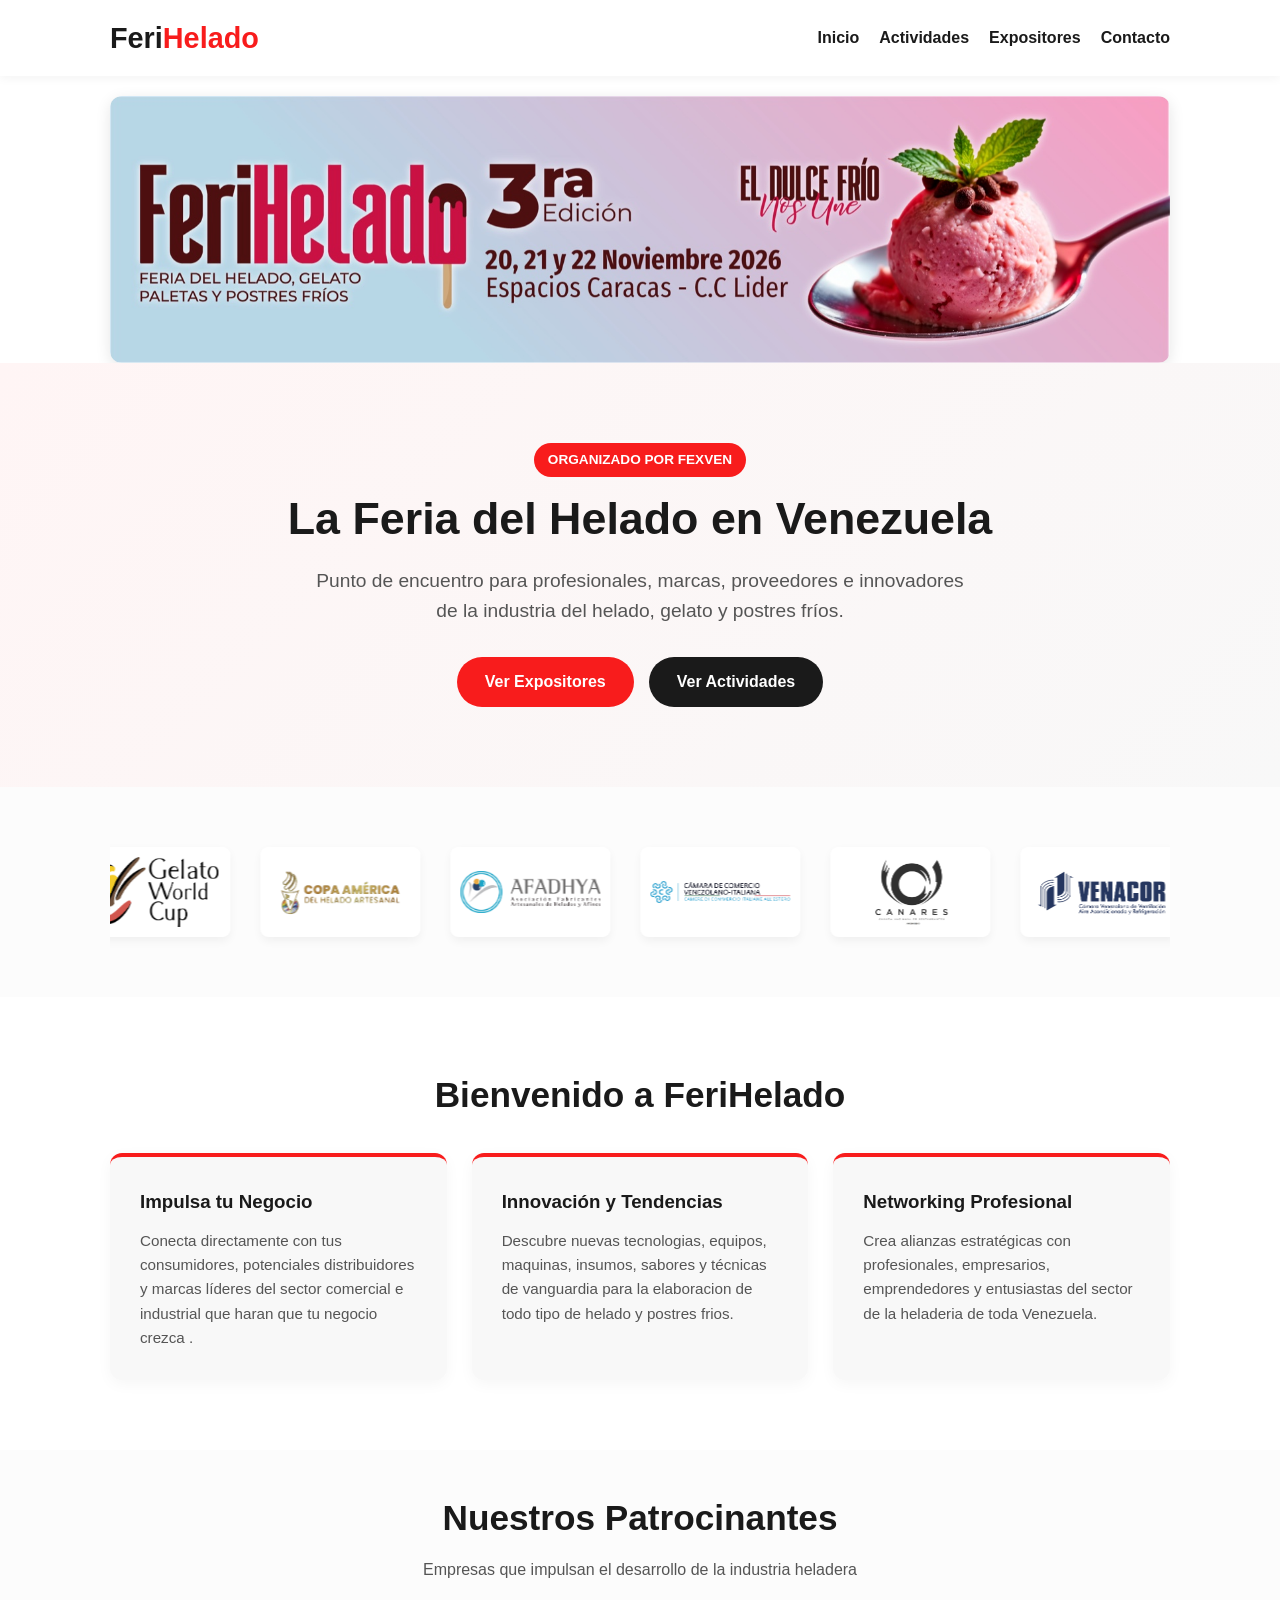
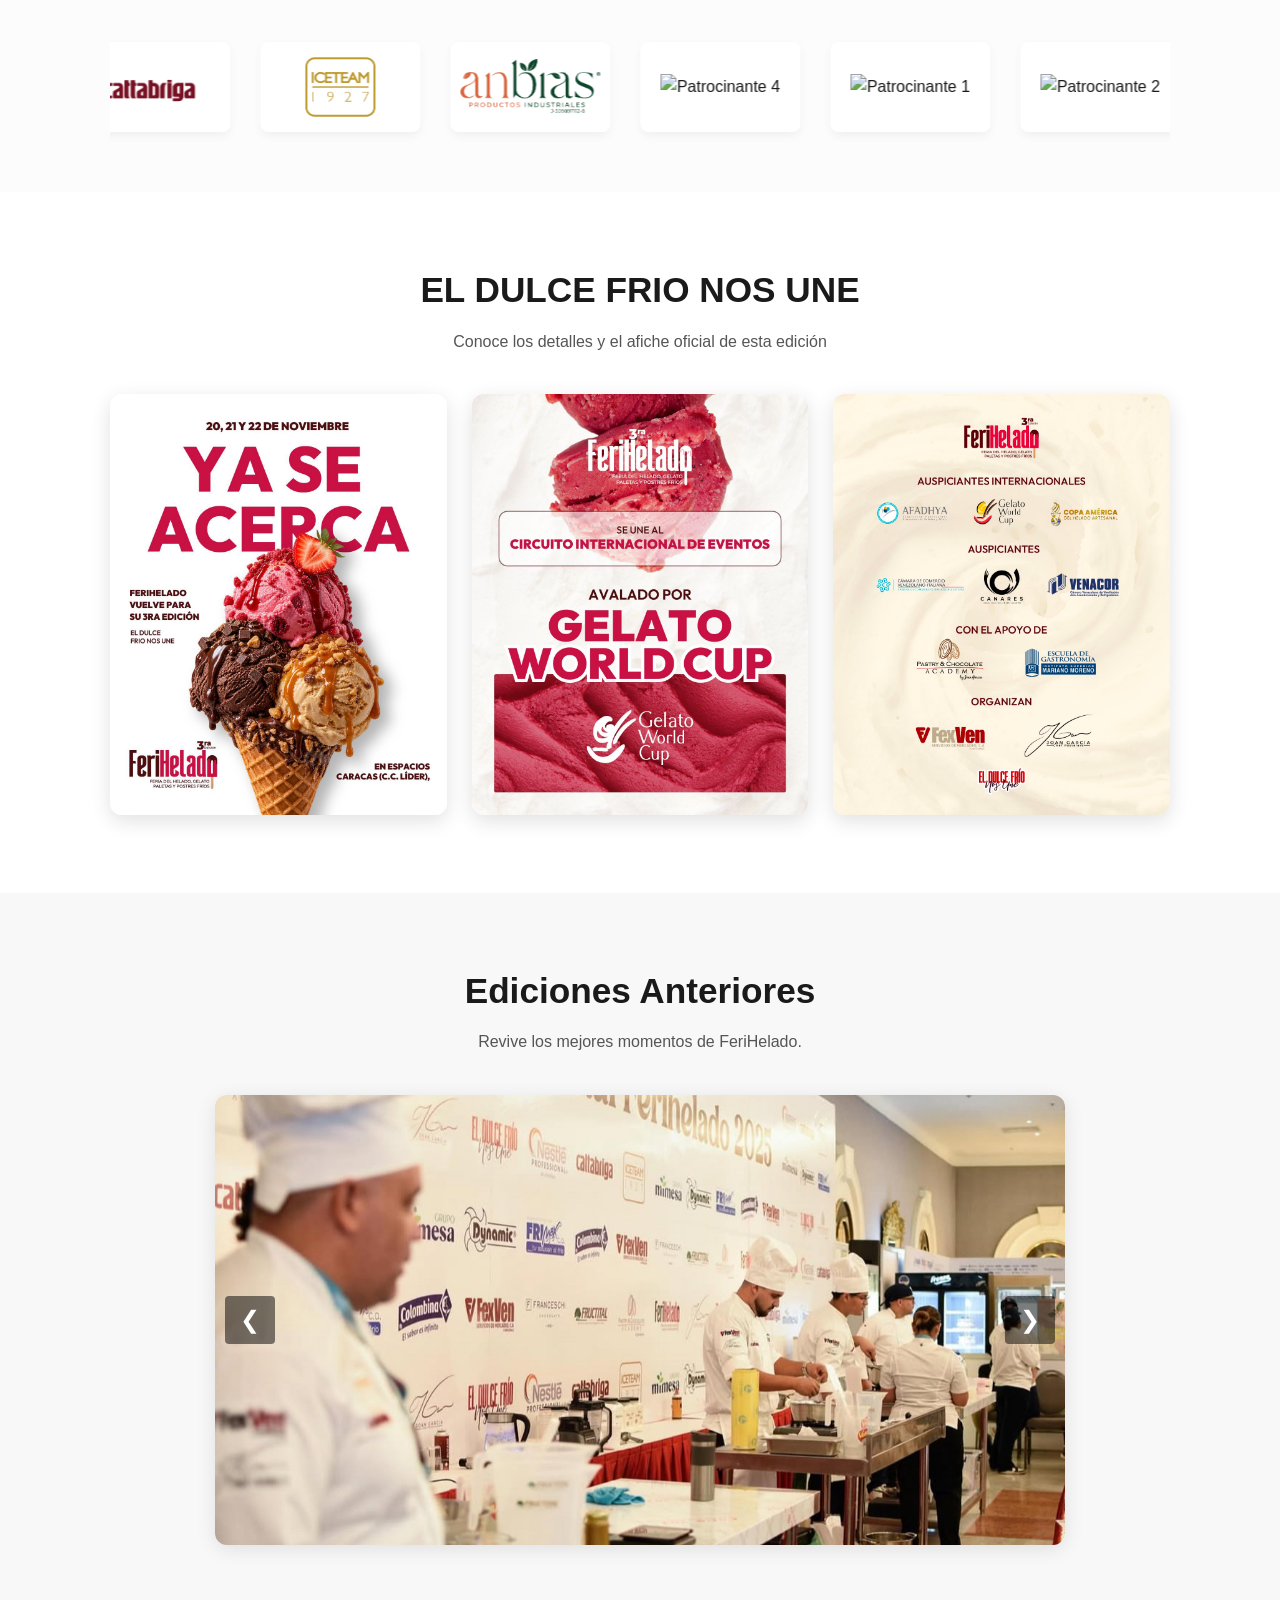
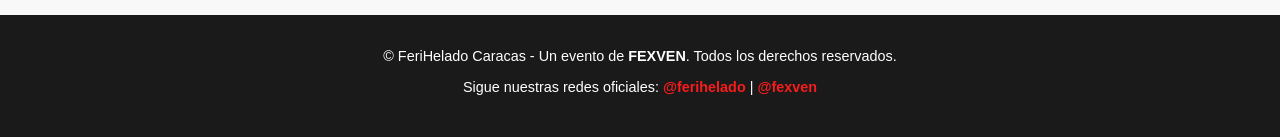
==== index.html @ 6536dd11 "infinito el carrusel" ====
<!DOCTYPE html>
<html lang="es">
<head>
  <meta charset="UTF-8">
  <meta name="viewport" content="width=device-width, initial-scale=1.0">
  <title>FeriHelado | La Feria de la Industria Heladera en Venezuela</title>
  <meta name="description" content="FeriHelado por FEXVEN: El evento especializado en helado, gelato, paletas y postres fríos en Caracas.">
  <link rel="stylesheet" href="styles.css?v=3">
</head>
<body>


  <!-- Encabezado y Navegación -->
  <header class="header">
    <div class="container nav-container">
      <a href="index.html" class="logo">Feri<span>Helado</span></a>
      <nav class="navbar">
        <ul>
          <li><a href="index.html">Inicio</a></li>
          <li><a href="actividades.html">Actividades</a></li>
          <li><a href="expositores.html">Expositores</a></li>
          <li><a href="contacto.html">Contacto</a></li>
        </ul>
      </nav>
    </div>
  </header>


    <section class="top-banner-container">
    <div class="container">
      <img src="img/banner.jpeg" alt="Banner Oficial FeriHelado 2026" class="top-banner-img">
    </div>
  </section>




  <!-- Sección Principal / Hero -->
  <section id="inicio" class="hero">
    <div class="container hero-content">
      <span class="badge">Organizado por FEXVEN</span>
      <h1>La Feria del Helado en Venezuela</h1>
      <p>Punto de encuentro para profesionales, marcas, proveedores e innovadores de la industria del helado, gelato y postres fríos.</p>
      <div class="hero-buttons">
        <a href="expositores.html" class="btn btn-primary">Ver Expositores</a>
        <a href="actividades.html" class="btn btn-secondary">Ver Actividades</a>
      </div>
    </div>
  </section>


 <section class="section sponsors-section">
    <div class="container">

      <div class="sponsors-container">
        <div class="sponsors-track">
          <!-- Logo 1 (Corregido) -->
          <div class="sponsor-logo">
            <img src="img/ausp1 (2).png" alt="Patrocinante 1">
          </div>
          <!-- Logo 2 -->
          <div class="sponsor-logo">
            <img src="img/ausp2 (2).png" alt="Patrocinante 2">
          </div>
          <!-- Logo 3 -->
          <div class="sponsor-logo">
            <img src="img/ausp3 (2).png" alt="Patrocinante 3">
          </div>
          <!-- Logo 4 -->
          <div class="sponsor-logo">
            <img src="img/ausp4.png" alt="Patrocinante 4">
          </div>
          <div class="sponsor-logo">
            <img src="img/ausp5 (2).png" alt="Patrocinante 5">
          </div>
          <div class="sponsor-logo">
            <img src="img/ausp6.png" alt="Patrocinante 6">
          </div>
          <div class="sponsor-logo">
            <img src="img/ausp7.png" alt="Patrocinante 7">
          </div>
          <div class="sponsor-logo">
            <img src="img/ausp8.png" alt="Patrocinante 8">
          </div>
        </div>
      </div>
    </div>
  </section>

  

  <!-- Resumen de Bienvenida -->
  <section class="section">
    <div class="container">
      <h2 class="section-title">Bienvenido a FeriHelado</h2>
      
      <div class="grid-cards">
        <div class="card">
          <h3>Impulsa tu Negocio</h3>
          <p>Conecta directamente con tus consumidores, potenciales distribuidores y marcas líderes del sector comercial e industrial que haran que tu negocio crezca .</p>
        </div>
        <div class="card">
          <h3>Innovación y Tendencias</h3>
          <p>Descubre nuevas tecnologias, equipos, maquinas, insumos, sabores y técnicas de vanguardia para la elaboracion de todo tipo de helado y postres frios.</p>
        </div>
        <div class="card">
          <h3>Networking Profesional</h3>
          <p>Crea alianzas estratégicas con profesionales, empresarios, emprendedores y entusiastas del sector de la heladeria de toda Venezuela.</p>
        </div>
      </div>
    </div>
  </section>




  <!-- Sección de Patrocinantes / Sponsors -->
  <section class="section sponsors-section">
    <div class="container">
      <h2 class="section-title">Nuestros Patrocinantes</h2>
      <p class="section-subtitle">Empresas que impulsan el desarrollo de la industria heladera</p>
      
      <div class="sponsors-container">
        <div class="sponsors-track">
          <!-- Logo 1 -->
          <div class="sponsor-logo">
            <img src="img/patro1.png" alt="Patrocinante 1">
          </div>
          <!-- Logo 2 -->
          <div class="sponsor-logo">
            <img src="img/patro2 (1).png" alt="Patrocinante 2">
          </div>
          <!-- Logo 3 -->
          <div class="sponsor-logo">
            <img src="img/patro3.png" alt="Patrocinante 3">
          </div>
          <!-- Logo 4 -->
          <div class="sponsor-logo">
            <img src="img/logo-patrocinante4.png" alt="Patrocinante 4">
          </div>
          <!-- Duplicamos los logos para efecto de desplazamiento infinito continuo -->
          <div class="sponsor-logo">
            <img src="img/logo-patrocinante1.png" alt="Patrocinante 1">
          </div>
          <div class="sponsor-logo">
            <img src="img/logo-patrocinante2.png" alt="Patrocinante 2">
          </div>
        </div>
      </div>
    </div>
  </section>



 <!-- Sección de Flyer e Información Oficial -->
<section class="section flyer-section">
  <div class="container">
    <h2 class="section-title">EL DULCE FRIO NOS UNE</h2>
    <p class="section-subtitle">Conoce los detalles y el afiche oficial de esta edición</p>
    
    <div class="flyer-grid">
      <div class="flyer-item">
        <img src="img/foto4.jpeg" alt="Flyer Oficial FeriHelado Caracas 1" class="flyer-img">
      </div>
      <div class="flyer-item">
        <img src="img/foto5.jpeg" alt="Flyer Oficial FeriHelado Caracas 2" class="flyer-img">
      </div>
      <div class="flyer-item">
        <img src="img/foto6.jpeg" alt="Flyer Oficial FeriHelado Caracas 3" class="flyer-img">
      </div>
    </div>
  </div>
</section>


  <!-- Galería Deslizable / Carrusel de Ediciones Anteriores -->
  <section class="section carousel-section">
    <div class="container">
      <h2 class="section-title">Ediciones Anteriores</h2>
      <p class="section-subtitle">Revive los mejores momentos de FeriHelado.</p>

      <div class="carousel-container">
        <div class="carousel-track">
          <!-- Cambia "img/foto1.jpg" por la ruta real de tus imágenes PNG o JPG -->
          <div class="carousel-slide active"><img src="img/foto1.jpeg" alt="FeriHelado Edición Anterior 1"></div>
          <div class="carousel-slide"><img src="img/foto2.jpeg" alt="FeriHelado Edición Anterior 2"></div>
          <div class="carousel-slide"><img src="img/foto3.jpeg" alt="FeriHelado Edición Anterior 3"></div>
          <div class="carousel-slide"><img src="img/foto7.png" alt="FeriHelado Edición Anterior 3"></div>
          <div class="carousel-slide"><img src="img/foto8.png" alt="FeriHelado Edición Anterior 3"></div>
          <div class="carousel-slide"><img src="img/foto9.jpg" alt="FeriHelado Edición Anterior 3"></div>
          <div class="carousel-slide"><img src="img/foto10.jpg" alt="FeriHelado Edición Anterior 3"></div>
          <div class="carousel-slide"><img src="img/foto11.jpg" alt="FeriHelado Edición Anterior 3"></div>
          <div class="carousel-slide"><img src="img/foto12.jpg" alt="FeriHelado Edición Anterior 3"></div>
          <div class="carousel-slide"><img src="img/foto13.jpg" alt="FeriHelado Edición Anterior 3"></div>
          <div class="carousel-slide"><img src="img/foto14.jpg" alt="FeriHelado Edición Anterior 3"></div>
          <div class="carousel-slide"><img src="img/foto15.jpg" alt="FeriHelado Edición Anterior 3"></div>
          <div class="carousel-slide"><img src="img/foto16.jpg" alt="FeriHelado Edición Anterior 3"></div>
          <div class="carousel-slide"><img src="img/foto17.jpg" alt="FeriHelado Edición Anterior 3"></div>
          
          
        </div>

        <button class="carousel-btn prev-btn" aria-label="Anterior">&#10094;</button>
        <button class="carousel-btn next-btn" aria-label="Siguiente">&#10095;</button>
      </div>
    </div>
  </section>

  <!-- Pie de Página (Sección de Contacto) -->
    <footer class="footer">
    <div class="container footer-content">
      <p>&copy; FeriHelado Caracas - Un evento de <strong>FEXVEN</strong>. Todos los derechos reservados.</p>
      <p>Sigue nuestras redes oficiales: <a href="https://instagram.com/ferihelado" target="_blank">@ferihelado</a> | <a href="https://instagram.com/fexven" target="_blank">@fexven</a></p>
    </div>
  </footer>

  <script src="script.js"></script>
</body>
</html>
---- styles.css ----
:root {
  --primary-color: #f81c1c;       /* Rojo principal */
  --secondary-color: #e01919;     /* Rojo secundario para hover */
  --dark-color: #1a1a1a;          /* Texto e iconos oscuros */
  --light-bg: #ffffff;            /* Fondo blanco principal */
  --card-bg: #f8f8f8;             /* Fondo gris claro secundario */
  --accent-color: #f81c1c;
  --text-muted: #555555;
  --font-family: 'Segoe UI', Tahoma, Geneva, Verdana, sans-serif;
  --transition: all 0.3s ease;
}

* {
  margin: 0;
  padding: 0;
  box-sizing: border-box;
}

html {
  scroll-behavior: smooth;
}

body {
  font-family: var(--font-family);
  background-color: var(--light-bg);
  color: var(--dark-color);
  line-height: 1.6;
}

.container {
  max-width: 1100px;
  margin: 0 auto;
  padding: 0 20px;
}

/* ENCABEZADO Y NAVEGACIÓN */
.header {
  background-color: #ffffff;
  box-shadow: 0 2px 10px rgba(0, 0, 0, 0.05);
  position: sticky;
  top: 0;
  z-index: 1000;
}

.nav-container {
  display: flex;
  justify-content: space-between;
  align-items: center;
  padding: 15px 20px;
}

.logo {
  font-size: 1.8rem;
  font-weight: 800;
  color: var(--dark-color);
  text-decoration: none;
}

.logo span {
  color: var(--primary-color);
}

.navbar ul {
  display: flex;
  list-style: none;
  gap: 20px;
}

.navbar a {
  text-decoration: none;
  color: var(--dark-color);
  font-weight: 600;
  transition: var(--transition);
}

.navbar a:hover {
  color: var(--primary-color);
}

/* SECCIÓN HERO */
.hero {
  background: linear-gradient(135deg, #fff5f5 0%, #f8f8f8 100%);
  padding: 80px 0;
  text-align: center;
}

.badge {
  background-color: var(--primary-color);
  color: #ffffff;
  font-size: 0.85rem;
  font-weight: 700;
  padding: 6px 14px;
  border-radius: 20px;
  text-transform: uppercase;
  display: inline-block;
  margin-bottom: 15px;
}

.hero h1 {
  font-size: 2.8rem;
  margin-bottom: 20px;
  color: var(--dark-color);
  line-height: 1.2;
}

.hero p {
  font-size: 1.2rem;
  color: var(--text-muted);
  max-width: 650px;
  margin: 0 auto 30px auto;
}

.hero-buttons {
  display: flex;
  gap: 15px;
  justify-content: center;
}

/* BOTONES */
.btn {
  display: inline-block;
  padding: 12px 28px;
  border-radius: 30px;
  text-decoration: none;
  font-weight: 700;
  transition: var(--transition);
  border: none;
  cursor: pointer;
}

.btn-primary {
  background-color: var(--primary-color);
  color: #ffffff;
}

.btn-primary:hover {
  background-color: var(--secondary-color);
  transform: translateY(-2px);
}

.btn-secondary {
  background-color: var(--dark-color);
  color: #ffffff;
}

.btn-secondary:hover {
  background-color: #333333;
  transform: translateY(-2px);
}

.btn-block {
  width: 100%;
}

/* SECCIONES Y TARJETAS */
.section {
  padding: 70px 0;
}

.section-title {
  text-align: center;
  font-size: 2.2rem;
  margin-bottom: 10px;
}

.section-subtitle {
  text-align: center;
  color: var(--text-muted);
  margin-bottom: 40px;
}

.grid-cards {
  display: grid;
  grid-template-columns: repeat(auto-fit, minmax(280px, 1fr));
  gap: 25px;
  margin-top: 30px;
}

.card {
  background: var(--card-bg);
  padding: 30px;
  border-radius: 12px;
  box-shadow: 0 4px 15px rgba(0, 0, 0, 0.04);
  border-top: 4px solid var(--primary-color);
  transition: var(--transition);
}

.card:hover {
  transform: translateY(-5px);
  box-shadow: 0 8px 25px rgba(0, 0, 0, 0.08);
}

.card h3 {
  margin-bottom: 12px;
  color: var(--dark-color);
}

.card p {
  color: var(--text-muted);
  font-size: 0.95rem;
}

/* FORMULARIO */
.form-expositor {
  max-width: 600px;
  margin: 0 auto;
  background: var(--card-bg);
  padding: 35px;
  border-radius: 12px;
  box-shadow: 0 4px 20px rgba(0, 0, 0, 0.06);
}

.form-group {
  margin-bottom: 20px;
}

.form-group label {
  display: block;
  font-weight: 600;
  margin-bottom: 8px;
  font-size: 0.9rem;
}

.form-group input,
.form-group textarea {
  width: 100%;
  padding: 12px;
  border: 1px solid #dde1e5;
  border-radius: 6px;
  font-family: inherit;
  font-size: 1rem;
  transition: var(--transition);
}

.form-group input:focus,
.form-group textarea:focus {
  outline: none;
  border-color: var(--primary-color);
  box-shadow: 0 0 0 3px rgba(248, 28, 28, 0.2);
}

/* PIE DE PÁGINA */
.footer {
  background-color: var(--dark-color);
  color: #ffffff;
  padding: 30px 0;
  text-align: center;
  font-size: 0.9rem;
}

.footer a {
  color: var(--primary-color);
  text-decoration: none;
  font-weight: 600;
}

.footer p {
  margin-bottom: 8px;
}

/* RESPONSIVO */
@media (max-width: 768px) {
  .nav-container {
    flex-direction: column;
    gap: 15px;
  }

  .hero h1 {
    font-size: 2.1rem;
  }

  .hero-buttons {
    flex-direction: column;
  }

  .btn {
    width: 100%;
  }
}

/* ESTILOS PARA TARJETAS DE EXPOSITORES */
.badge-categoria {
  background-color: #f8f8f8;
  color: var(--primary-color);
  font-size: 0.75rem;
  font-weight: 700;
  padding: 4px 10px;
  border-radius: 12px;
  text-transform: uppercase;
  border: 1px solid var(--primary-color);
  display: inline-block;
  margin-bottom: 10px;
}

.stand-info {
  margin-top: 15px;
  padding-top: 10px;
  border-top: 1px solid #eee;
  font-size: 0.85rem;
  color: var(--dark-color);
}

/* CARRUSEL DE IMÁGENES */
.carousel-section {
  background-color: var(--card-bg);
}

.carousel-container {
  position: relative;
  max-width: 850px;
  margin: 0 auto;
  overflow: hidden;
  border-radius: 12px;
  box-shadow: 0 4px 20px rgba(0, 0, 0, 0.1);
}

.carousel-track {
  position: relative;
  width: 100%;
  height: 450px;
}

.carousel-slide {
  position: absolute;
  top: 0;
  left: 0;
  width: 100%;
  height: 100%;
  opacity: 0;
  transition: opacity 0.6s ease-in-out;
}

.carousel-slide.active {
  opacity: 1;
}

.carousel-slide img {
  width: 100%;
  height: 100%;
  object-fit: cover;
}

.carousel-btn {
  position: absolute;
  top: 50%;
  transform: translateY(-50%);
  background-color: rgba(0, 0, 0, 0.5);
  color: #ffffff;
  border: none;
  font-size: 1.5rem;
  padding: 10px 15px;
  cursor: pointer;
  border-radius: 4px;
  transition: var(--transition);
}

.carousel-btn:hover {
  background-color: var(--primary-color);
}

.prev-btn { left: 10px; }
.next-btn { right: 10px; }

@media (max-width: 768px) {
  .carousel-track {
    height: 280px;
  }
}

/* GRILLA DE FLYERS / INFORMACIÓN (MÁS GRANDES) */
.flyer-grid {
  display: grid;
  grid-template-columns: repeat(3, 1fr);
  gap: 25px;
  align-items: center;
  max-width: 1200px; /* Amplía el contenedor general para dar más espacio a las imágenes */
  margin: 30px auto 0 auto;
}

.flyer-item {
  width: 100%;
}

.flyer-img {
  width: 100%;
  height: auto;
  border-radius: 12px;
  box-shadow: 0 6px 20px rgba(0, 0, 0, 0.12);
  object-fit: cover;
  transition: transform 0.3s ease, box-shadow 0.3s ease;
}

.flyer-img:hover {
  transform: scale(1.03); /* Ligero zoom interactivo */
  box-shadow: 0 10px 25px rgba(0, 0, 0, 0.18);
}

/* Adaptación a móviles (una debajo de otra para no perder legibilidad) */
@media (max-width: 768px) {
  .flyer-grid {
    grid-template-columns: 1fr;
    gap: 20px;
    max-width: 100%;
  }
}


/* ANIMACIÓN DE TRANSICIÓN SUAVE ENTRE PÁGINAS */
body {
  opacity: 0;
  transition: opacity 0.4s ease-in-out;
}

body.page-loaded {
  opacity: 1;
}

body.page-exiting {
  opacity: 0;
}

/* AJUSTE PARA CARTA Y MINI CARRUSEL */
.card-actividad {
  display: flex;
  flex-direction: column;
  justify-content: space-between;
}

/* REDUCIR ANCHO DEL MINI CARRUSEL Y CENTRAR */
.mini-carousel {
  position: relative;
  width: 80%; /* Reduce el ancho al 80% de la tarjeta */
  max-width: 280px;/* Define un límite máximo de ancho */
  margin: 15px auto 0 auto; /* El 'auto' en los laterales lo centra */
  border-radius: 8px;
  overflow: hidden;
  background-color: #f3f2f2;
}

.mini-carousel .carousel-track {
  position: relative;
  width: 100%;
  height: 350px;
}

.mini-carousel .carousel-slide {
  position: absolute;
  top: 0;
  left: 0;
  width: 100%;
  height: 100%;
  opacity: 0;
  transition: opacity 0.5s ease-in-out;
}

.mini-carousel .carousel-slide.active {
  opacity: 1;
}

.mini-carousel .carousel-slide img {
  width: 100%;
  height: 100%;
  object-fit: contain;
}

/* BOTONES MINI EXCLUSIVOS DENTRO DEL MINI-CARRUSEL */
.mini-btn {
  position: absolute;
  top: 98%;
  transform: translateY(-80%);
  background-color: rgba(250, 250, 250, 0.85);
  color: #f3f1f1;
  border: none;
  font-size: 0.85rem;
  padding: 1px 3px;
  cursor: pointer;
  border-radius: 4px;
  z-index: 5;
  transition: background-color 0.3s ease;
}

.mini-btn:hover {
  background-color: var(--primary-color);
}

.mini-carousel .prev-btn { left: 8px; }
.mini-carousel .next-btn { right: 8px; }



/* ESTILOS PARA LOGOS DE EXPOSITORES */
.card-expositor {
  display: flex;
  flex-direction: column;
  justify-content: space-between;
}

.expositor-logo {
  max-width: 150px;       /* Ancho máximo uniforme */
  height: 60px;           /* Altura fija para alineación */
  object-fit: contain;    /* Mantiene la proporción sin deformar */
  object-position: left;  /* Alinea el logo a la izquierda */
  margin-bottom: 15px;
}


/* ESTILOS PARA LA PÁGINA DE CONTACTO (CENTRADOS) */
.contacto-section {
  min-height: 75vh; /* Ocupa la mayor parte de la pantalla */
  display: flex;
  justify-content: center; /* Centra horizontalmente */
  align-items: center;     /* Centra verticalmente */
}

.contacto-grid {
  display: flex;
  justify-content: center;
  align-items: center;
  width: 100%;
  max-width: 450px;       /* Ancho contenido y elegante */
  margin: 0 auto;         /* Centra el contenedor completo */
}

.contacto-card {
  width: 100%;
  text-align: center;
  padding: 45px 30px;
  display: flex;
  flex-direction: column;
  align-items: center;    /* Centra icono, título, teléfono y botón */
  justify-content: center;
}

.contacto-icon {
  font-size: 2.8rem;
  margin-bottom: 15px;
}

.contacto-card h3 {
  margin-bottom: 8px;
}

.contacto-card p {
  font-size: 1.15rem;
  font-weight: 600;
  color: var(--text-color);
  margin: 10px 0 25px 0;
  text-align: center;
}

.btn-contacto {
  display: inline-block;
  background-color: var(--primary-color);
  color: #ffffff;
  padding: 12px 26px;
  border-radius: 6px;
  text-decoration: none;
  font-weight: 600;
  transition: background-color 0.3s ease, transform 0.2s ease;
  text-align: center;
}

.btn-contacto:hover {
  background-color: #d01414;
  transform: translateY(-2px);
}

.btn-whatsapp {
  background-color: #25d366; /* Verde característico de WhatsApp */
}

.btn-whatsapp:hover {
  background-color: #1eb954;
}

/* Adaptación a móviles */
@media (max-width: 768px) {
  .contacto-section {
    min-height: 65vh;
  }

  .contacto-grid {
    max-width: 90%; /* Se adapta suavemente al ancho del teléfono */
  }
}

/* CORRECCIÓN DEFINITIVA DE HEADER RESPONSIVE EN MÓVILES */
@media screen and (max-width: 768px) {
  body {
    padding-top: 105px !important; /* Espacio para el header de 2 filas */
  }

  .header {
    padding: 8px 0 !important;
  }

  .nav-container {
    display: flex !important;
    flex-direction: column !important;
    align-items: center !important;
    justify-content: center !important;
    padding: 0 10px !important;
    gap: 6px !important;
  }

  .logo {
    font-size: 1.4rem !important;
  }

  .navbar {
    width: 100% !important;
  }

  .navbar ul {
    display: flex !important;
    flex-wrap: nowrap !important;
    justify-content: space-between !important;
    align-items: center !important;
    width: 100% !important;
    padding: 0 !important;
    margin: 0 !important;
    list-style: none !important;
  }

  .navbar ul li {
    margin: 0 !important;
    padding: 0 !important;
  }

  .navbar ul li a {
    font-size: 0.8rem !important; /* Fuente reducida para que quepan las 4 palabras */
    padding: 4px 6px !important;
    display: inline-block !important;
    white-space: nowrap !important;
  }
}

/* ESTILOS DE CABECERA DIVIDIDA PARA EXPOSITORES */
.expositores-header {
  display: flex;
  align-items: center;
  justify-content: space-between;
  gap: 30px;
  margin-bottom: 40px;
}

.expositores-title-box {
  flex: 1;
}

.text-left {
  text-align: left !important;
}

.expositores-slider-box {
  flex: 0 0 320px; /* Tamaño fijo elegante para el cuadro del slider */
}

/* Ajuste del mini carrusel de expositores */
.expositores-slider-box .mini-carousel {
  width: 100%;
  max-width: 100%;
  margin: 0;
  box-shadow: 0 4px 15px rgba(0, 0, 0, 0.08);
  border-radius: 12px;
}

.expositores-slider-box .mini-carousel .carousel-track {
  height: 200px; /* Altura ideal para mostrar logos e imágenes */
}

/* ADAPTACIÓN A MÓVILES */
@media (max-width: 768px) {
  .expositores-header {
    flex-direction: column;
    text-align: center;
  }

  .text-left {
    text-align: center !important;
  }

  .expositores-slider-box {
    flex: 0 0 auto;
    width: 100%;
    max-width: 300px;
  }
}


/* SECCIÓN DE PATROCINANTES (CARRUSEL AUTOMÁTICO CONTINUO) */
.sponsors-section {
  background-color: #fcfcfc;
  padding: 40px 0;
}

.sponsors-container {
  overflow: hidden;
  position: relative;
  width: 100%;
  padding: 20px 0;
}

 .sponsors-track {
  display: flex;
  align-items: center;
  gap: 30px;
  width: max-content;
  will-change: transform;
  /* animation: scrollSponsors 20s linear infinite;  <-- ELIMINA O COMENTA ESTA LÍNEA */
}

.sponsors-track:hover {
  animation-play-state: paused; /* Pausa el movimiento si el usuario pasa el mouse sobre un logo */
}

.sponsor-logo {
  width: 160px;
  height: 90px;
  display: flex;
  align-items: center;
  justify-content: center;
  background: #ffffff;
  border-radius: 8px;
  padding: 10px;
  box-shadow: 0 4px 10px rgba(0, 0, 0, 0.05);
}

.sponsor-logo img {
  max-width: 100%;
  max-height: 100%;
  object-fit: contain;
  filter: grayscale(20%); /* Efecto suave; cambia a 0% si prefieres full color */
  transition: transform 0.3s ease, filter 0.3s ease;
}

.sponsor-logo img:hover {
  filter: grayscale(0%);
  transform: scale(1.05);
}

/* Animación de desplazamiento infinito */
@keyframes scrollSponsors {
  0% {
    transform: translateX(0);
  }
  100% {
    transform: translateX(-50%);
  }
}

@media (max-width: 768px) {
  .sponsor-logo {
    width: 130px;
    height: 75px;
    flex-shrink: 0; /* EVITA QUE LOS LOGOS SE APLASTEN */
  }
  
  .sponsor-logo img {
    max-width: 100%;
    max-height: 100%;
    object-fit: contain; /* MANTIENE LA PROPORCIÓN DEL LOGO */
  }

  .sponsors-track {
    gap: 20px;
  }
}


/* TARJETAS DE EXPOSITORES SOLO LOGO */
.card-expositor-logo {
  cursor: pointer;
  display: flex;
  flex-direction: column;
  align-items: center;
  justify-content: center;
  padding: 25px;
  min-height: 200px;
  transition: transform 0.3s ease, box-shadow 0.3s ease;
  position: relative;
}

.card-expositor-logo:hover {
  transform: translateY(-5px);
  box-shadow: 0 8px 25px rgba(0,0,0,0.12);
}

.expositor-card-img {
  max-width: 100%;
  max-height: 120px;
  object-fit: contain;
}

.click-hint {
  margin-top: 15px;
  font-size: 0.85rem;
  color: #666;
  font-weight: 600;
  opacity: 0.8;
}

/* ESTILOS DE LA VENTANA EMERGENTE (MODAL) */
.modal-overlay {
  display: none;
  position: fixed;
  top: 0;
  left: 0;
  width: 100%;
  height: 100%;
  background: rgba(0, 0, 0, 0.65);
  z-index: 2000;
  align-items: center;
  justify-content: center;
  padding: 20px;
}

.modal-overlay.active {
  display: flex;
}

.modal-content {
  background: #ffffff;
  padding: 30px;
  border-radius: 12px;
  max-width: 500px;
  width: 100%;
  position: relative;
  box-shadow: 0 10px 30px rgba(0,0,0,0.3);
  text-align: center;
  animation: fadeInModal 0.3s ease;
}

.modal-close {
  position: absolute;
  top: 12px;
  right: 15px;
  background: none;
  border: none;
  font-size: 1.8rem;
  cursor: pointer;
  color: #888;
}

.modal-close:hover {
  color: #000;
}

.modal-header-img {
  height: 100px;
  margin-bottom: 15px;
  display: flex;
  align-items: center;
  justify-content: center;
}

.modal-header-img img {
  max-height: 100%;
  max-width: 100%;
  object-fit: contain;
}

.modal-content h3 {
  margin: 10px 0;
  font-size: 1.5rem;
  color: #222;
}

.modal-content p {
  color: #555;
  line-height: 1.5;
  font-size: 0.95rem;
}

@keyframes fadeInModal {
  from { opacity: 0; transform: scale(0.95); }
  to { opacity: 1; transform: scale(1); }
}


/* EFECTO FLIP CARD (TARJETA GIRATORIA 3D) */
.flip-card {
  background-color: transparent;
  width: 100%;
  height: 280px;
  perspective: 1000px; /* Sensación de profundidad 3D */
  cursor: pointer;
}

.flip-card-inner {
  position: relative;
  width: 100%;
  height: 100%;
  text-align: center;
  transition: transform 0.6s cubic-bezier(0.4, 0.2, 0.2, 1);
  transform-style: preserve-3d;
  box-shadow: 0 4px 15px rgba(0, 0, 0, 0.08);
  border-radius: 12px;
}

/* Estado al hacer clic */
.flip-card.flipped .flip-card-inner {
  transform: rotateY(180deg);
}

.flip-card-front, .flip-card-back {
  position: absolute;
  width: 100%;
  height: 100%;
  -webkit-backface-visibility: hidden;
  backface-visibility: hidden; /* Oculta la cara posterior al girar */
  border-radius: 12px;
  background-color: #ffffff;
  padding: 20px;
  display: flex;
  flex-direction: column;
  align-items: center;
  justify-content: center;
  border: 1px solid #eee;
}

/* CARA FRONTAL (LOGO) */
.flip-card-front .expositor-card-img {
  max-width: 85%;
  max-height: 140px;
  object-fit: contain;
}

.flip-card-front .click-hint {
  margin-top: 15px;
  font-size: 0.8rem;
  color: #888;
  font-weight: 600;
}

/* CARA TRASERA (INFORMACIÓN) */
.flip-card-back {
  transform: rotateY(180deg);
  justify-content: center;
  overflow-y: auto;
}

.flip-card-back h3 {
  margin: 10px 0 8px 0;
  font-size: 1.25rem;
  color: #222;
}

.flip-card-back p {
  font-size: 0.88rem;
  color: #555;
  line-height: 1.4;
  margin: 0;
}


/* ESTILOS PARA EL BANNER PRINCIPAL */
.top-banner-container {
  width: 100%;
  padding: 20px 0 0 0;
  text-align: center;
}

.top-banner-img {
  width: 100%;
  max-width: 1200px; /* Tamaño máximo equilibrado */
  height: auto;
  border-radius: 12px;
  box-shadow: 0 4px 15px rgba(0, 0, 0, 0.1);
  display: block;
  margin: 0 auto;
}

@media (max-width: 768px) {
  .top-banner-container {
    padding: 10px 15px 0 15px;
  }
}
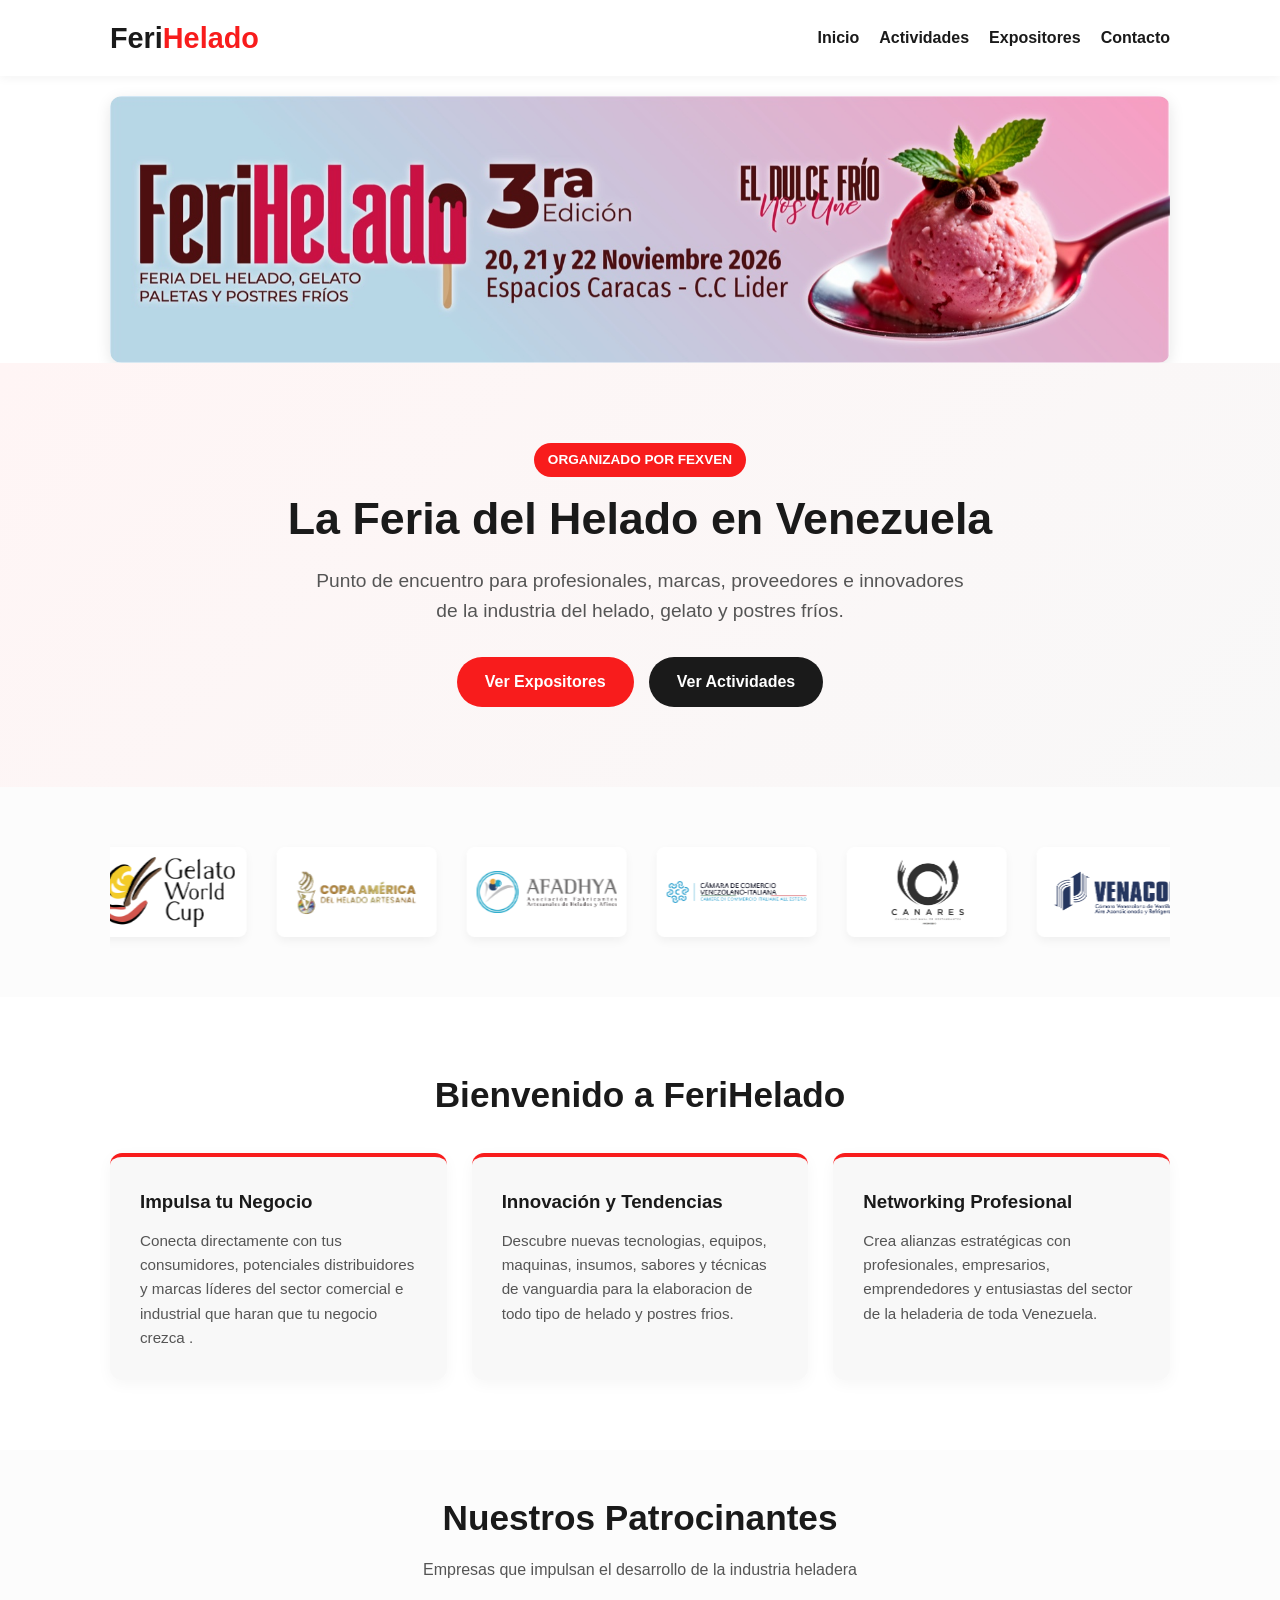
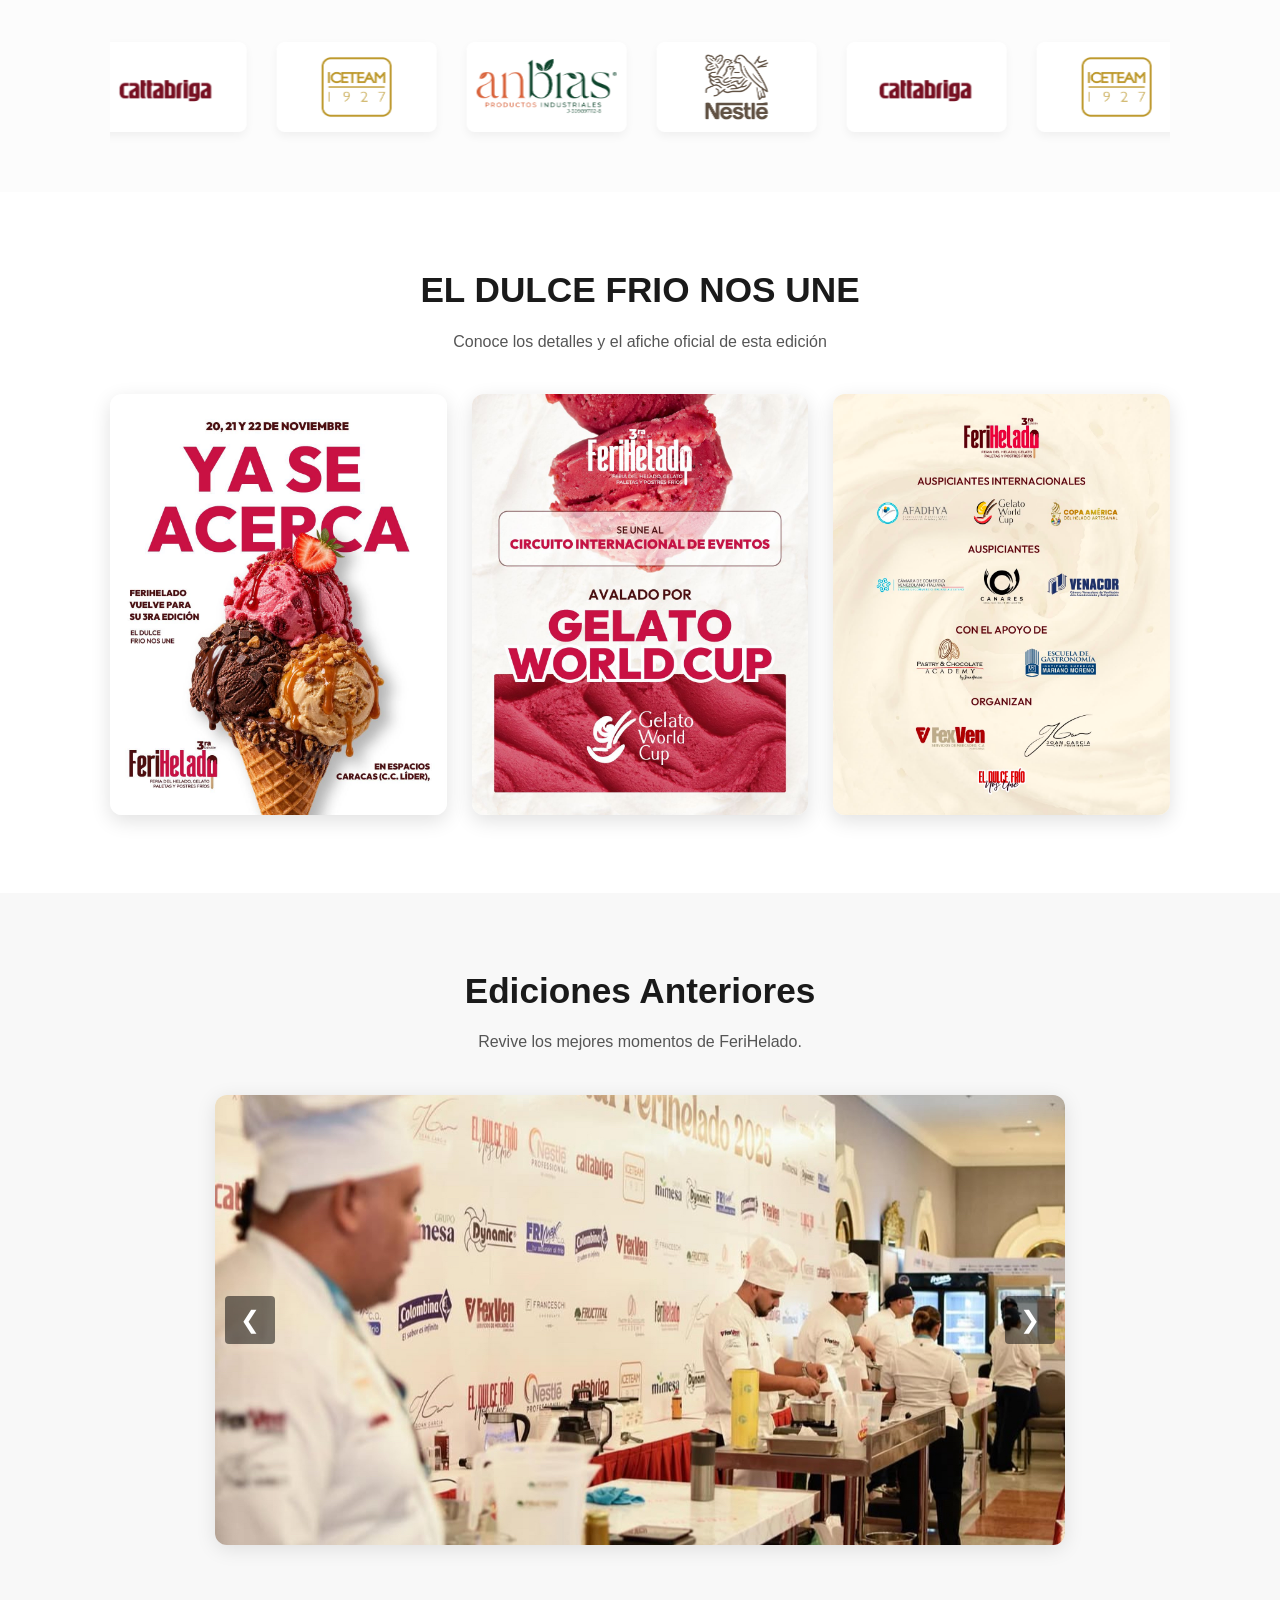
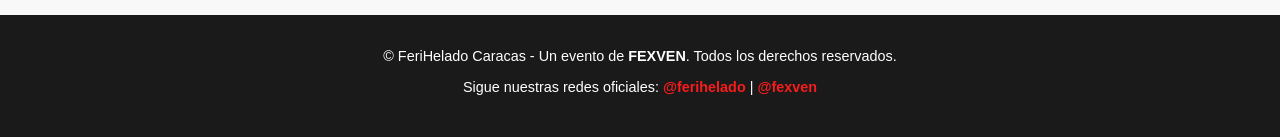
==== commit 37e929a6: "cambio expo" ====
--- a/index.html
+++ b/index.html
@@ -136,14 +136,14 @@
           </div>
           <!-- Logo 4 -->
           <div class="sponsor-logo">
-            <img src="img/logo-patrocinante4.png" alt="Patrocinante 4">
+            <img src="img/nestle.jpg" alt="Patrocinante 4">
           </div>
           <!-- Duplicamos los logos para efecto de desplazamiento infinito continuo -->
           <div class="sponsor-logo">
-            <img src="img/logo-patrocinante1.png" alt="Patrocinante 1">
-          </div>
-          <div class="sponsor-logo">
-            <img src="img/logo-patrocinante2.png" alt="Patrocinante 2">
+            <img src="img/patro1.png" alt="Patrocinante 1">
+          </div>
+          <div class="sponsor-logo">
+            <img src="img/patro2 (1).png" alt="Patrocinante 2">
           </div>
         </div>
       </div>
@@ -167,6 +167,7 @@
       </div>
       <div class="flyer-item">
         <img src="img/foto6.jpeg" alt="Flyer Oficial FeriHelado Caracas 3" class="flyer-img">
+        
       </div>
     </div>
   </div>
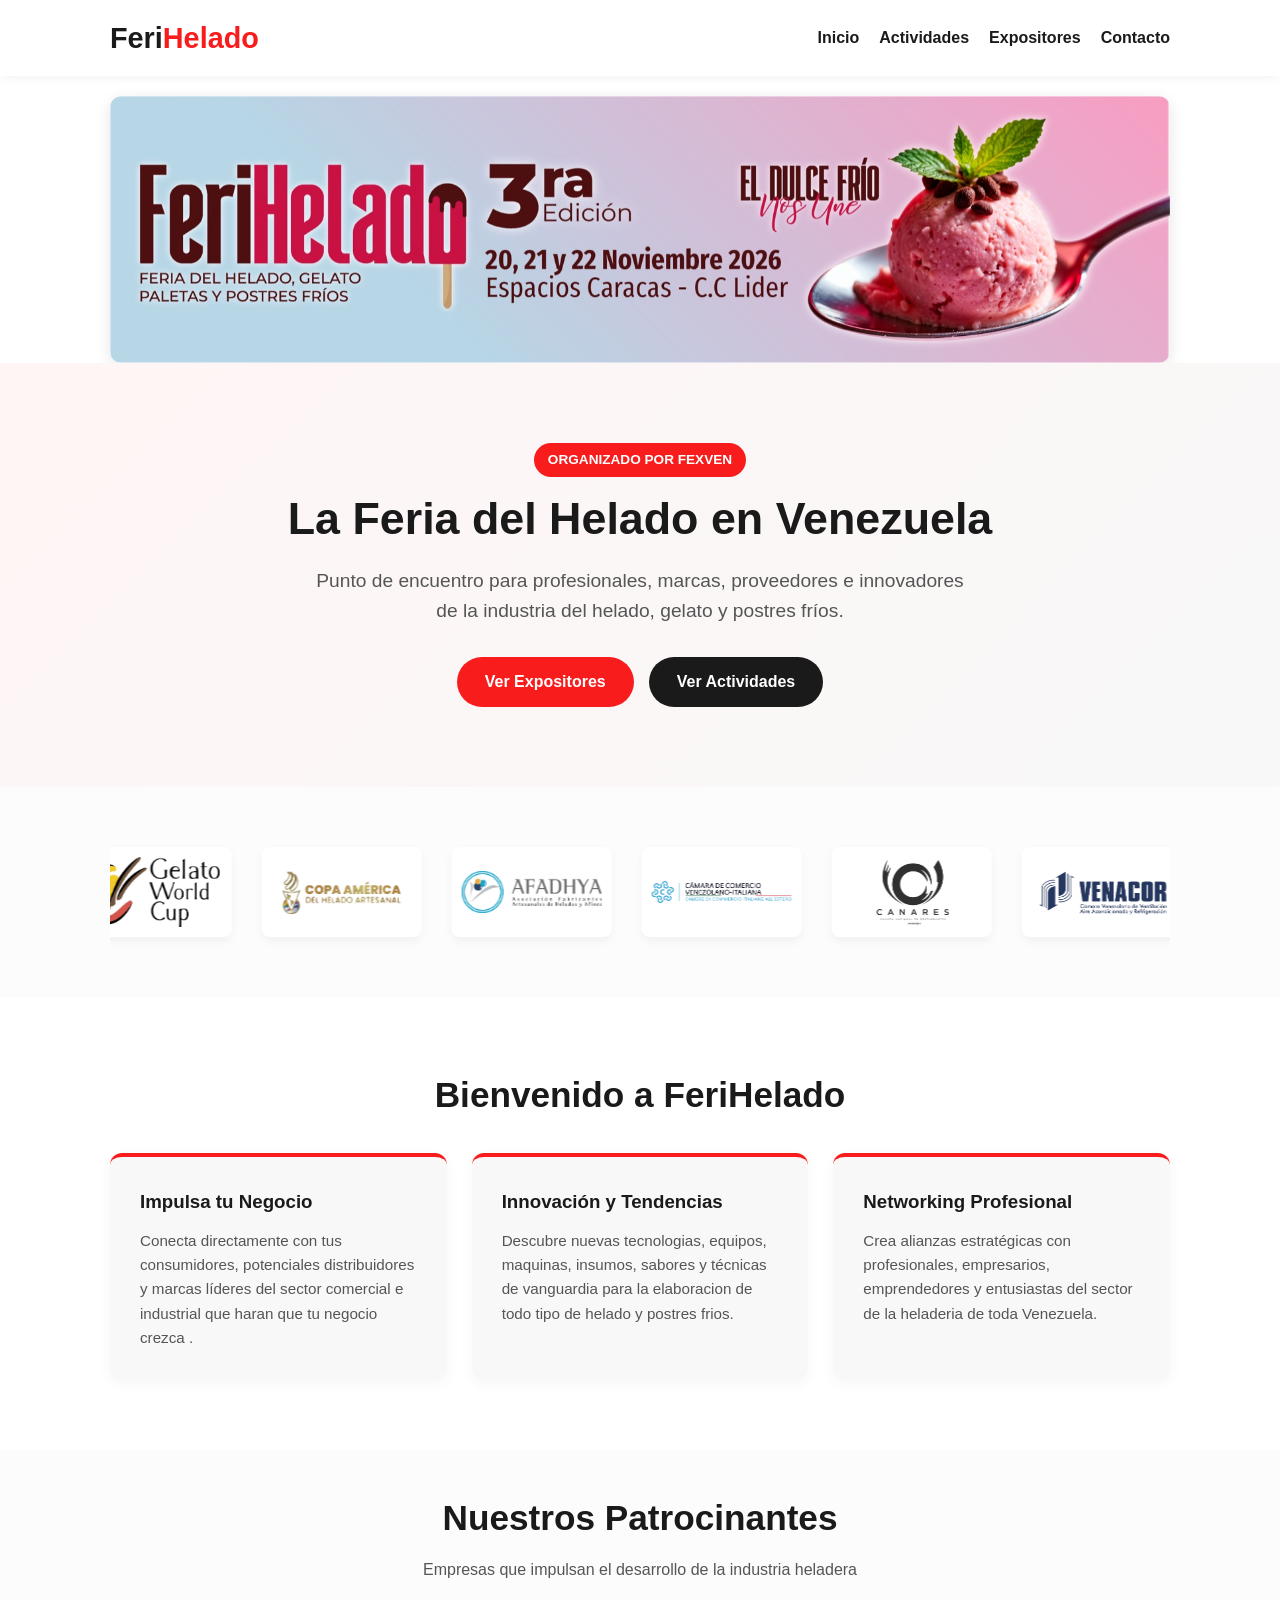
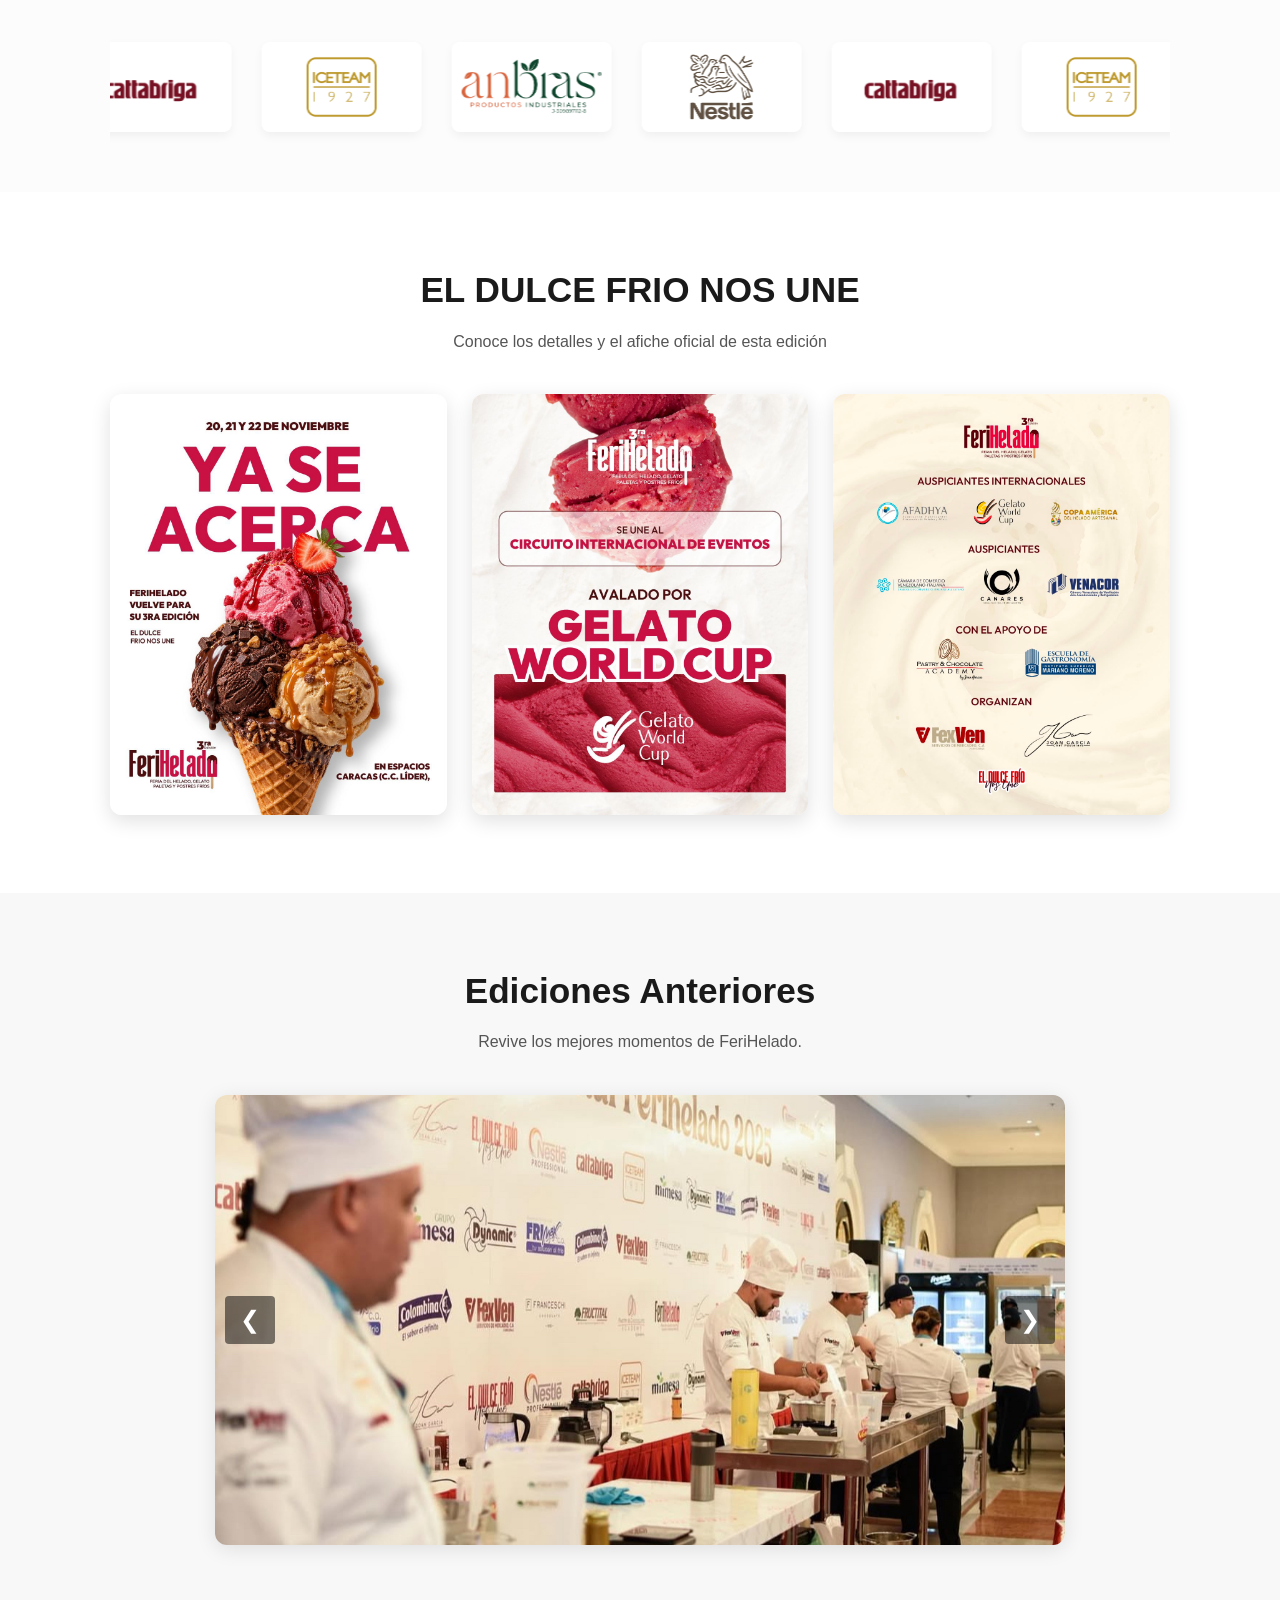
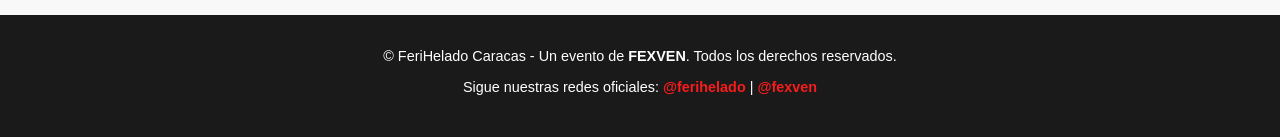
==== commit 7c53aa6d: "icono" ====
--- a/index.html
+++ b/index.html
@@ -6,6 +6,11 @@
   <title>FeriHelado | La Feria de la Industria Heladera en Venezuela</title>
   <meta name="description" content="FeriHelado por FEXVEN: El evento especializado en helado, gelato, paletas y postres fríos en Caracas.">
   <link rel="stylesheet" href="styles.css?v=3">
+  <!-- Favicon tradicional para la pestaña del navegador y Google -->
+  <link rel="icon" type="image/png" href="img/favicon.png">
+
+  <!-- Icono para dispositivos Apple / accesos directos -->
+<link rel="apple-touch-icon" href="img/favicon.png">
 </head>
 <body>
 
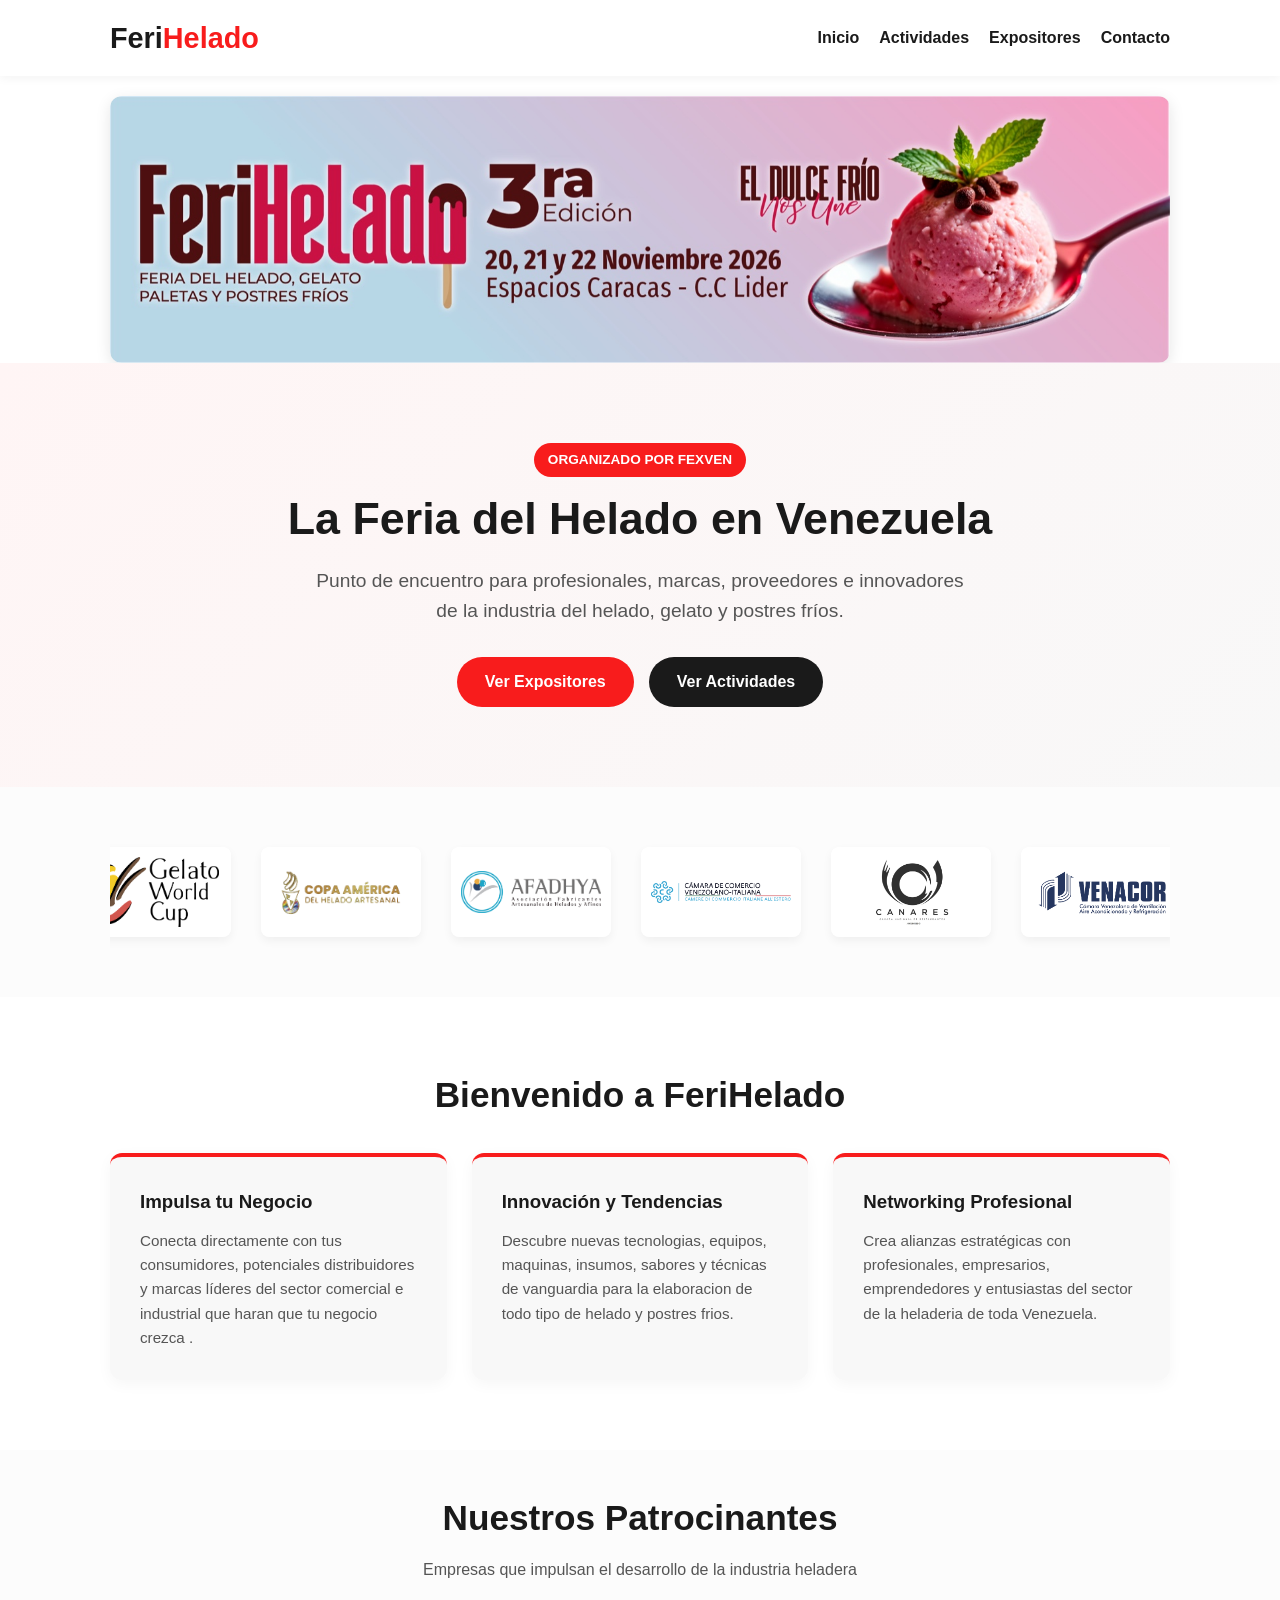
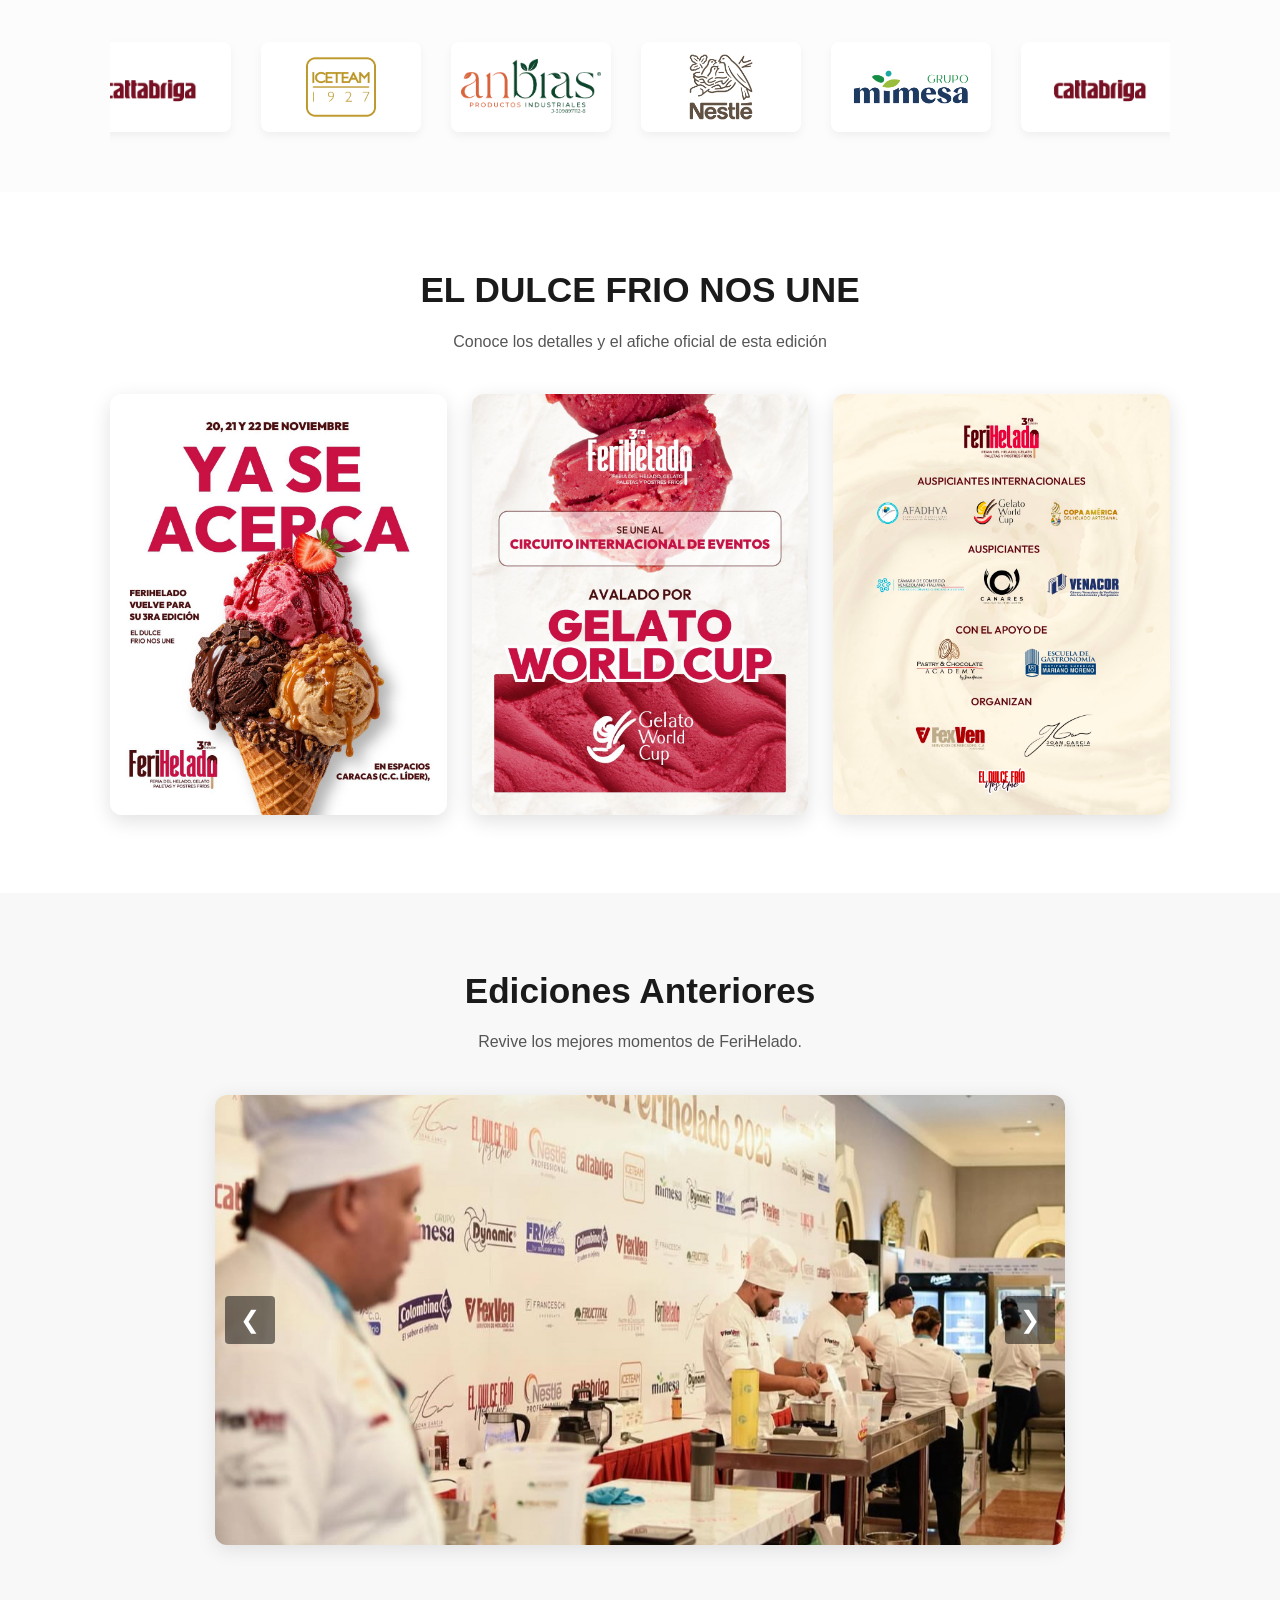
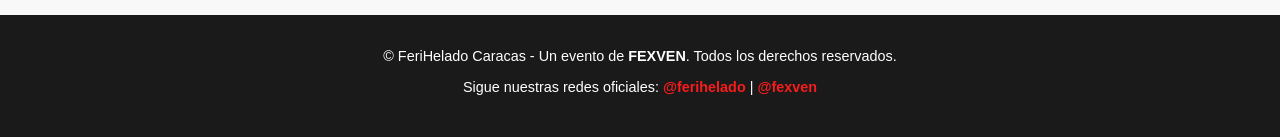
==== commit 1cd254fc: "expo agg" ====
--- a/index.html
+++ b/index.html
@@ -142,6 +142,10 @@
           <!-- Logo 4 -->
           <div class="sponsor-logo">
             <img src="img/nestle.jpg" alt="Patrocinante 4">
+          </div>
+
+          <div class="sponsor-logo">
+            <img src="img/mimesa.png" alt="Patrocinante 4">
           </div>
           <!-- Duplicamos los logos para efecto de desplazamiento infinito continuo -->
           <div class="sponsor-logo">
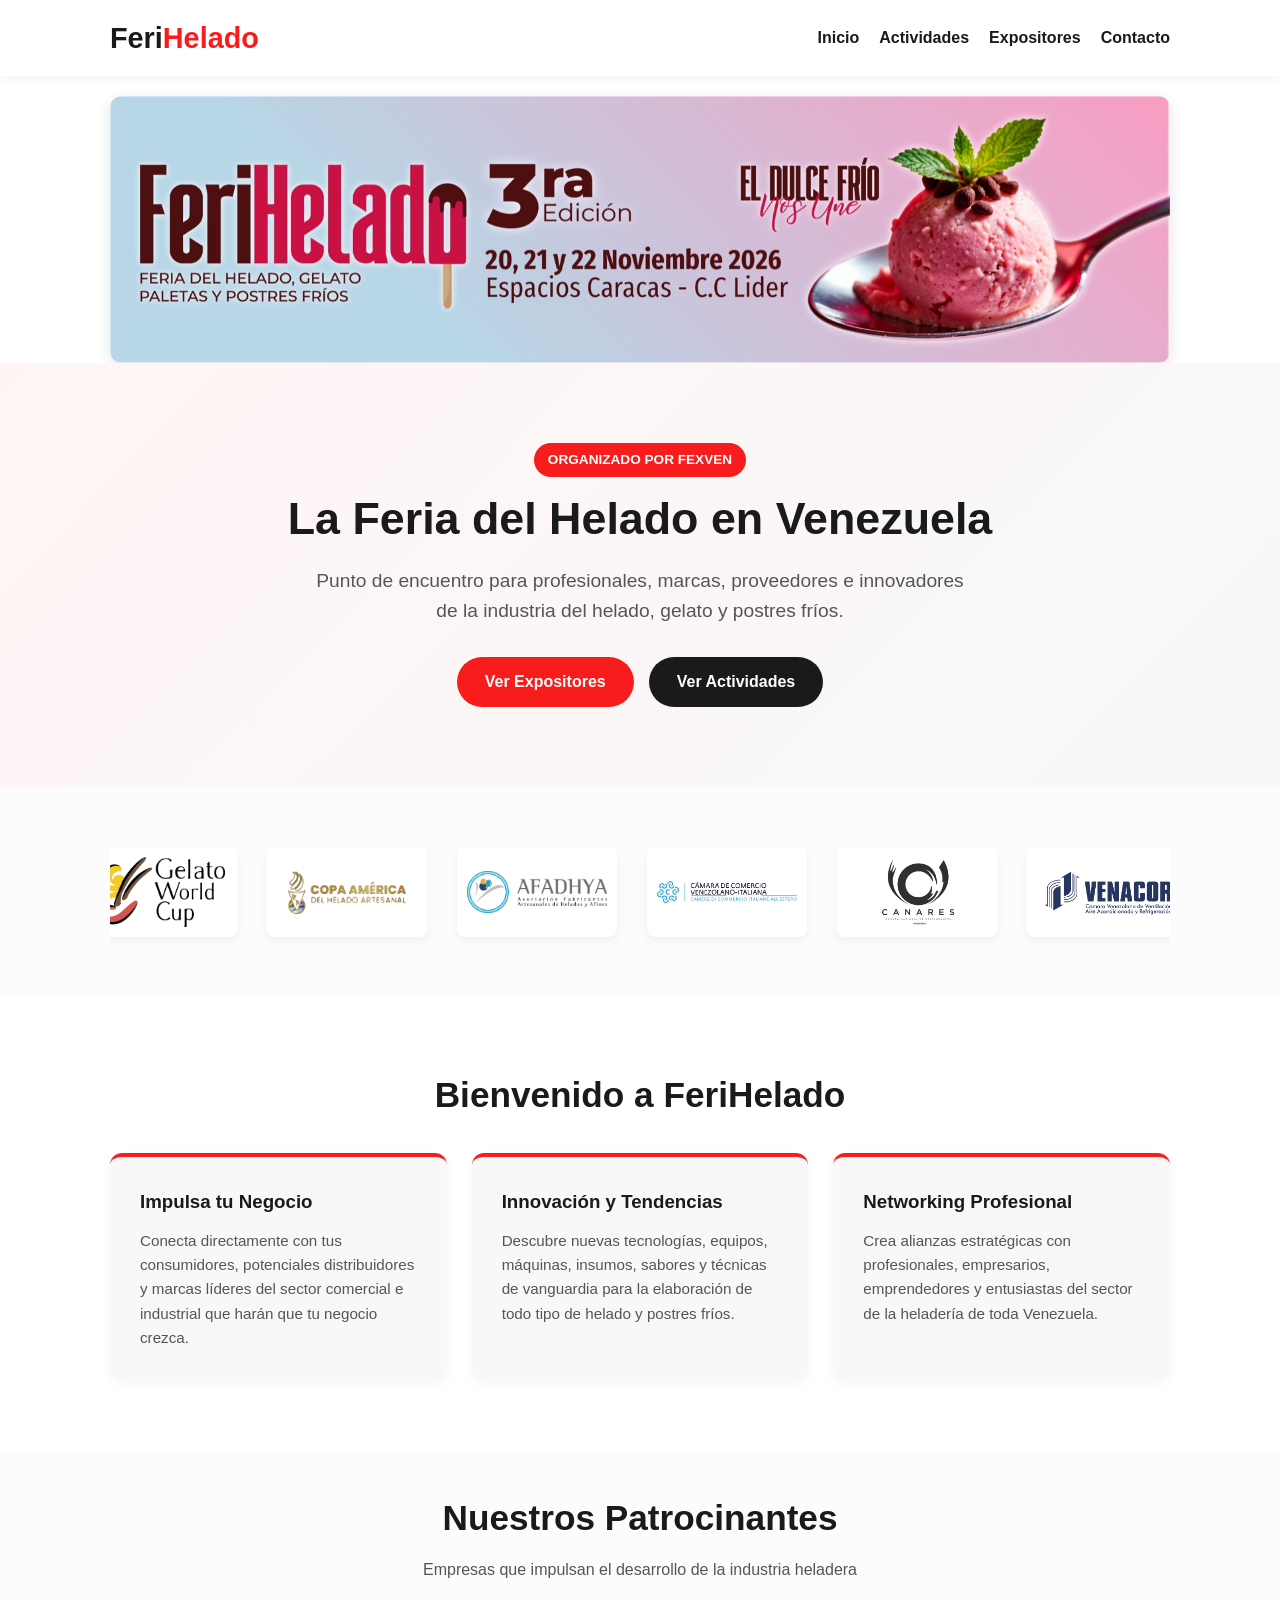
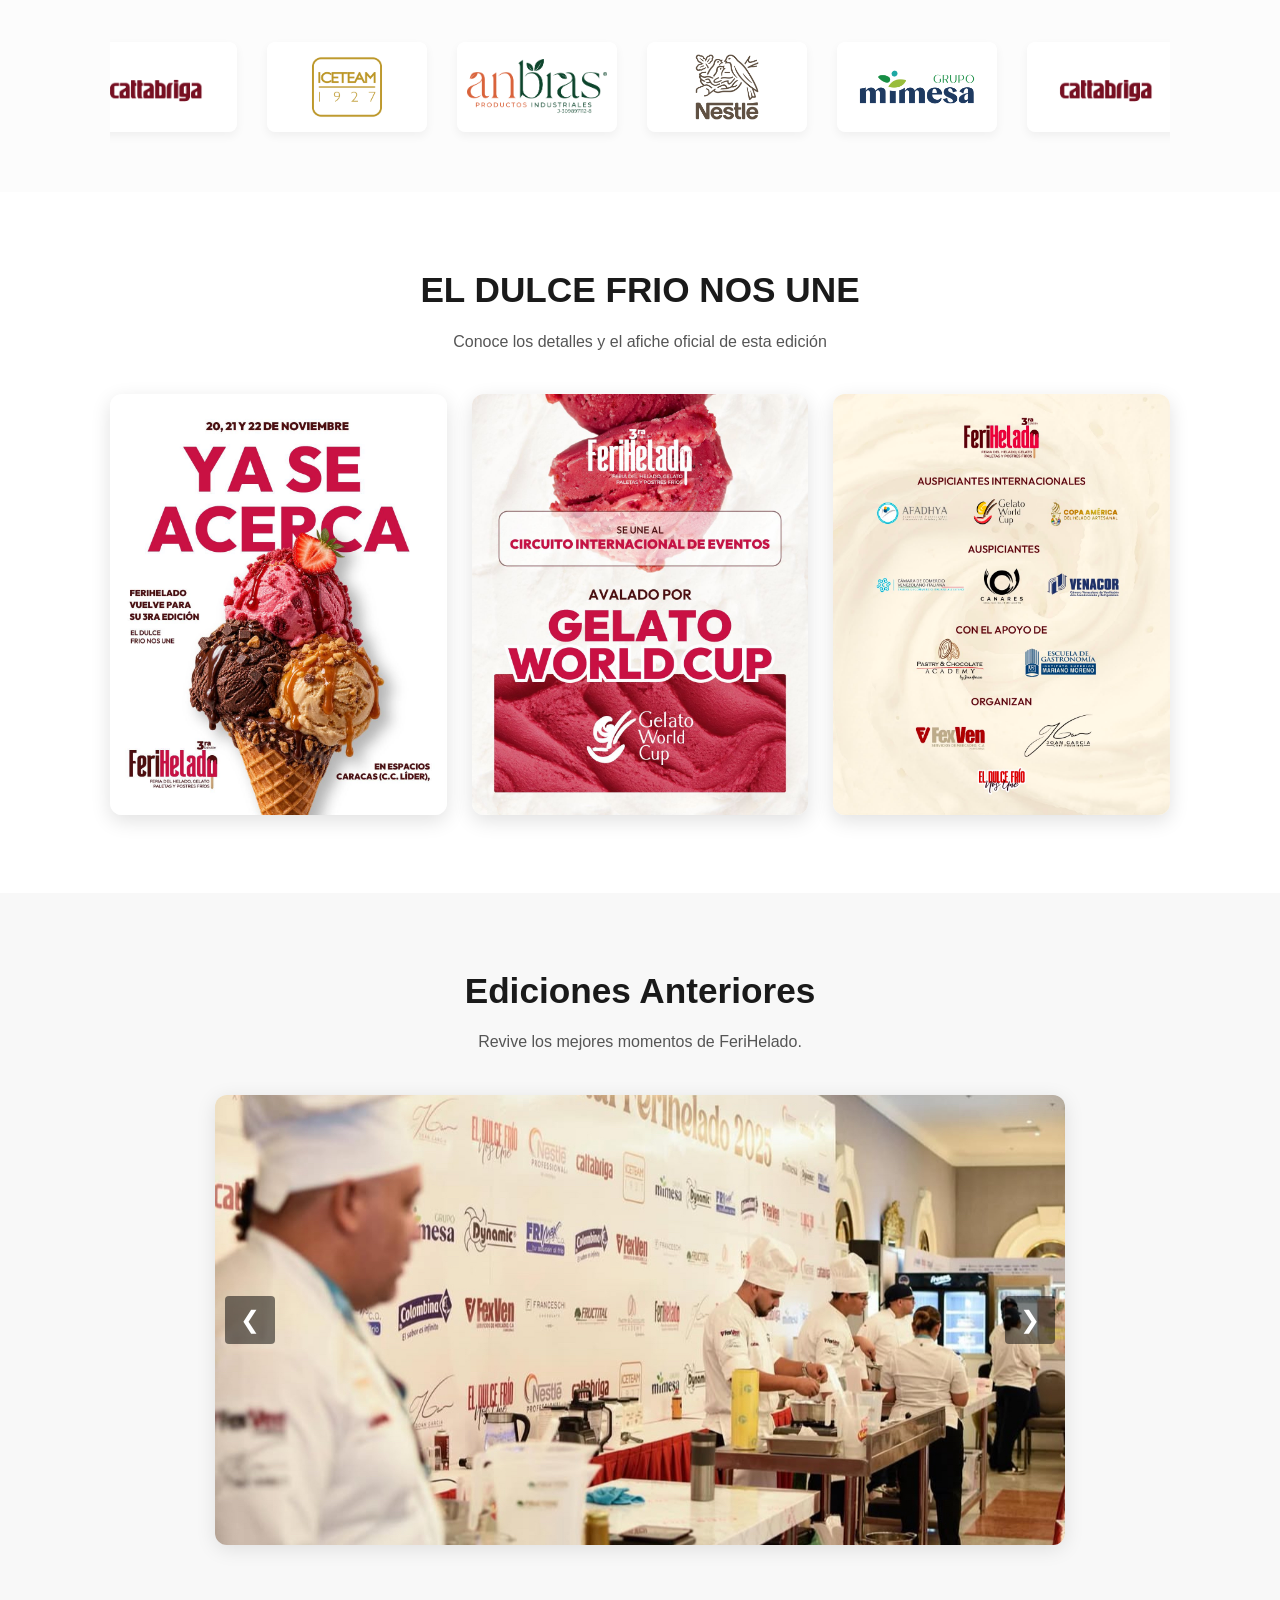
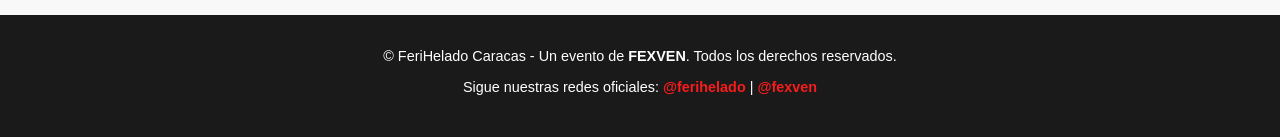
==== commit 2196f54a: "acentos" ====
--- a/index.html
+++ b/index.html
@@ -95,22 +95,22 @@
   
 
   <!-- Resumen de Bienvenida -->
-  <section class="section">
+ <section class="section">
     <div class="container">
       <h2 class="section-title">Bienvenido a FeriHelado</h2>
       
       <div class="grid-cards">
         <div class="card">
           <h3>Impulsa tu Negocio</h3>
-          <p>Conecta directamente con tus consumidores, potenciales distribuidores y marcas líderes del sector comercial e industrial que haran que tu negocio crezca .</p>
+          <p>Conecta directamente con tus consumidores, potenciales distribuidores y marcas líderes del sector comercial e industrial que harán que tu negocio crezca.</p>
         </div>
         <div class="card">
           <h3>Innovación y Tendencias</h3>
-          <p>Descubre nuevas tecnologias, equipos, maquinas, insumos, sabores y técnicas de vanguardia para la elaboracion de todo tipo de helado y postres frios.</p>
+          <p>Descubre nuevas tecnologías, equipos, máquinas, insumos, sabores y técnicas de vanguardia para la elaboración de todo tipo de helado y postres fríos.</p>
         </div>
         <div class="card">
           <h3>Networking Profesional</h3>
-          <p>Crea alianzas estratégicas con profesionales, empresarios, emprendedores y entusiastas del sector de la heladeria de toda Venezuela.</p>
+          <p>Crea alianzas estratégicas con profesionales, empresarios, emprendedores y entusiastas del sector de la heladería de toda Venezuela.</p>
         </div>
       </div>
     </div>
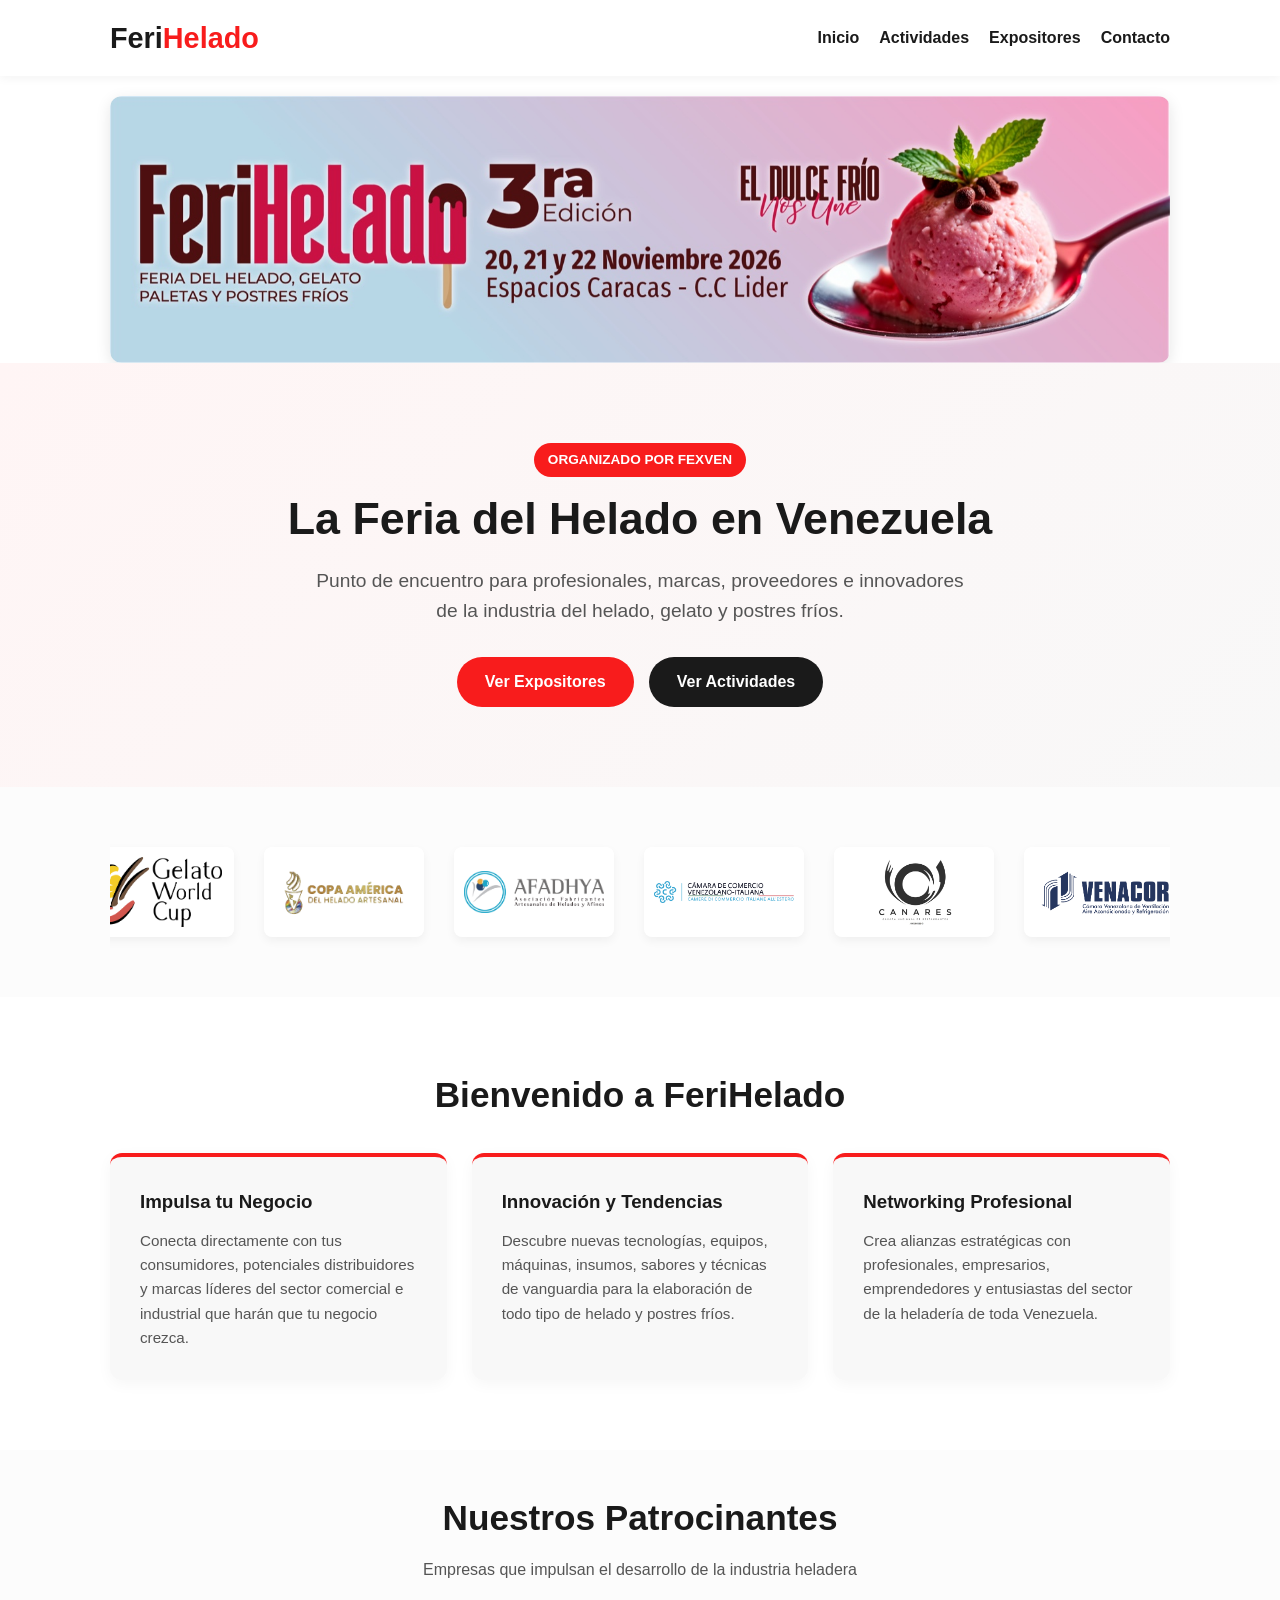
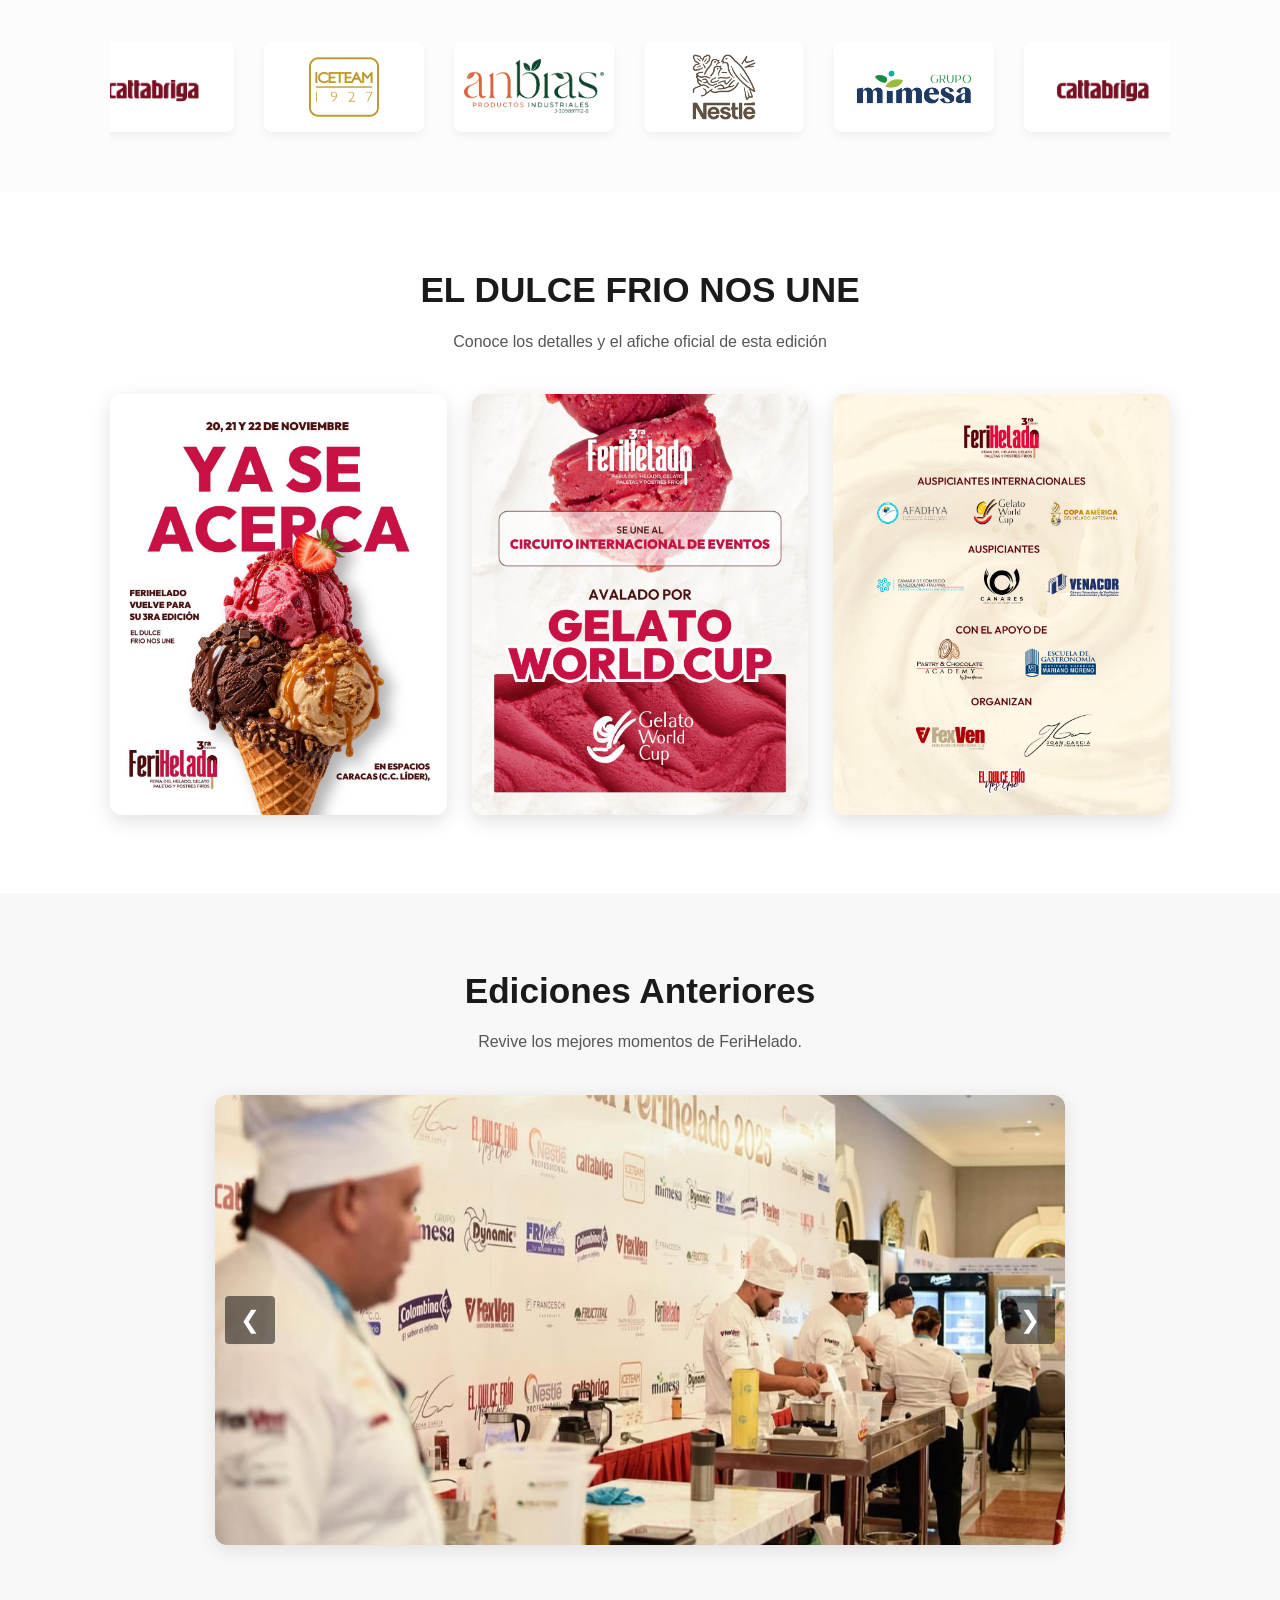
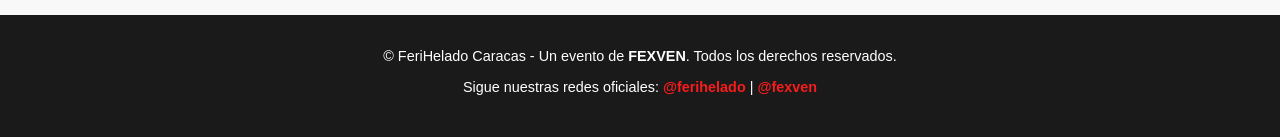
==== commit abb89e7c: "index arreglo" ====
--- a/index.html
+++ b/index.html
@@ -8,6 +8,7 @@
   <link rel="stylesheet" href="styles.css?v=3">
   <!-- Favicon tradicional para la pestaña del navegador y Google -->
   <link rel="icon" type="image/png" href="img/favicon.png">
+  <link rel="canonical" href="https://ferihelado.com/">
 
   <!-- Icono para dispositivos Apple / accesos directos -->
 <link rel="apple-touch-icon" href="img/favicon.png">
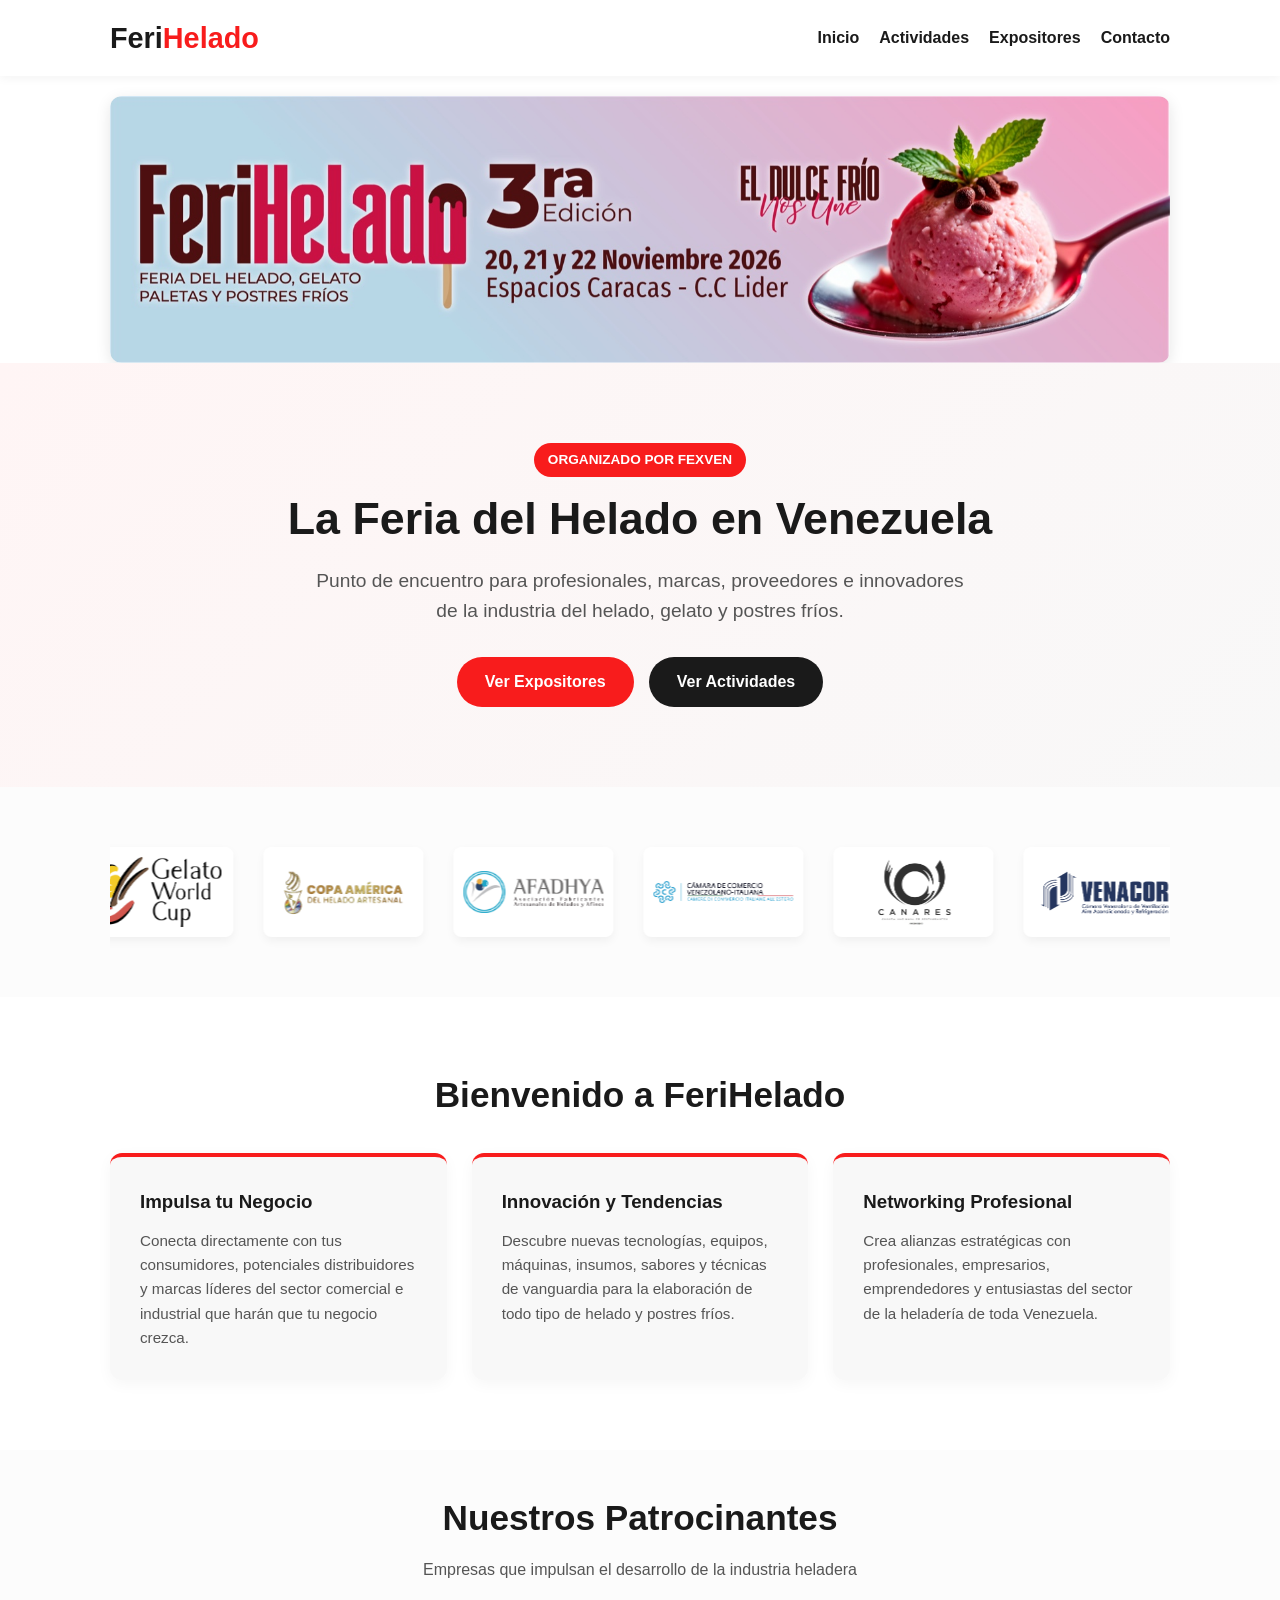
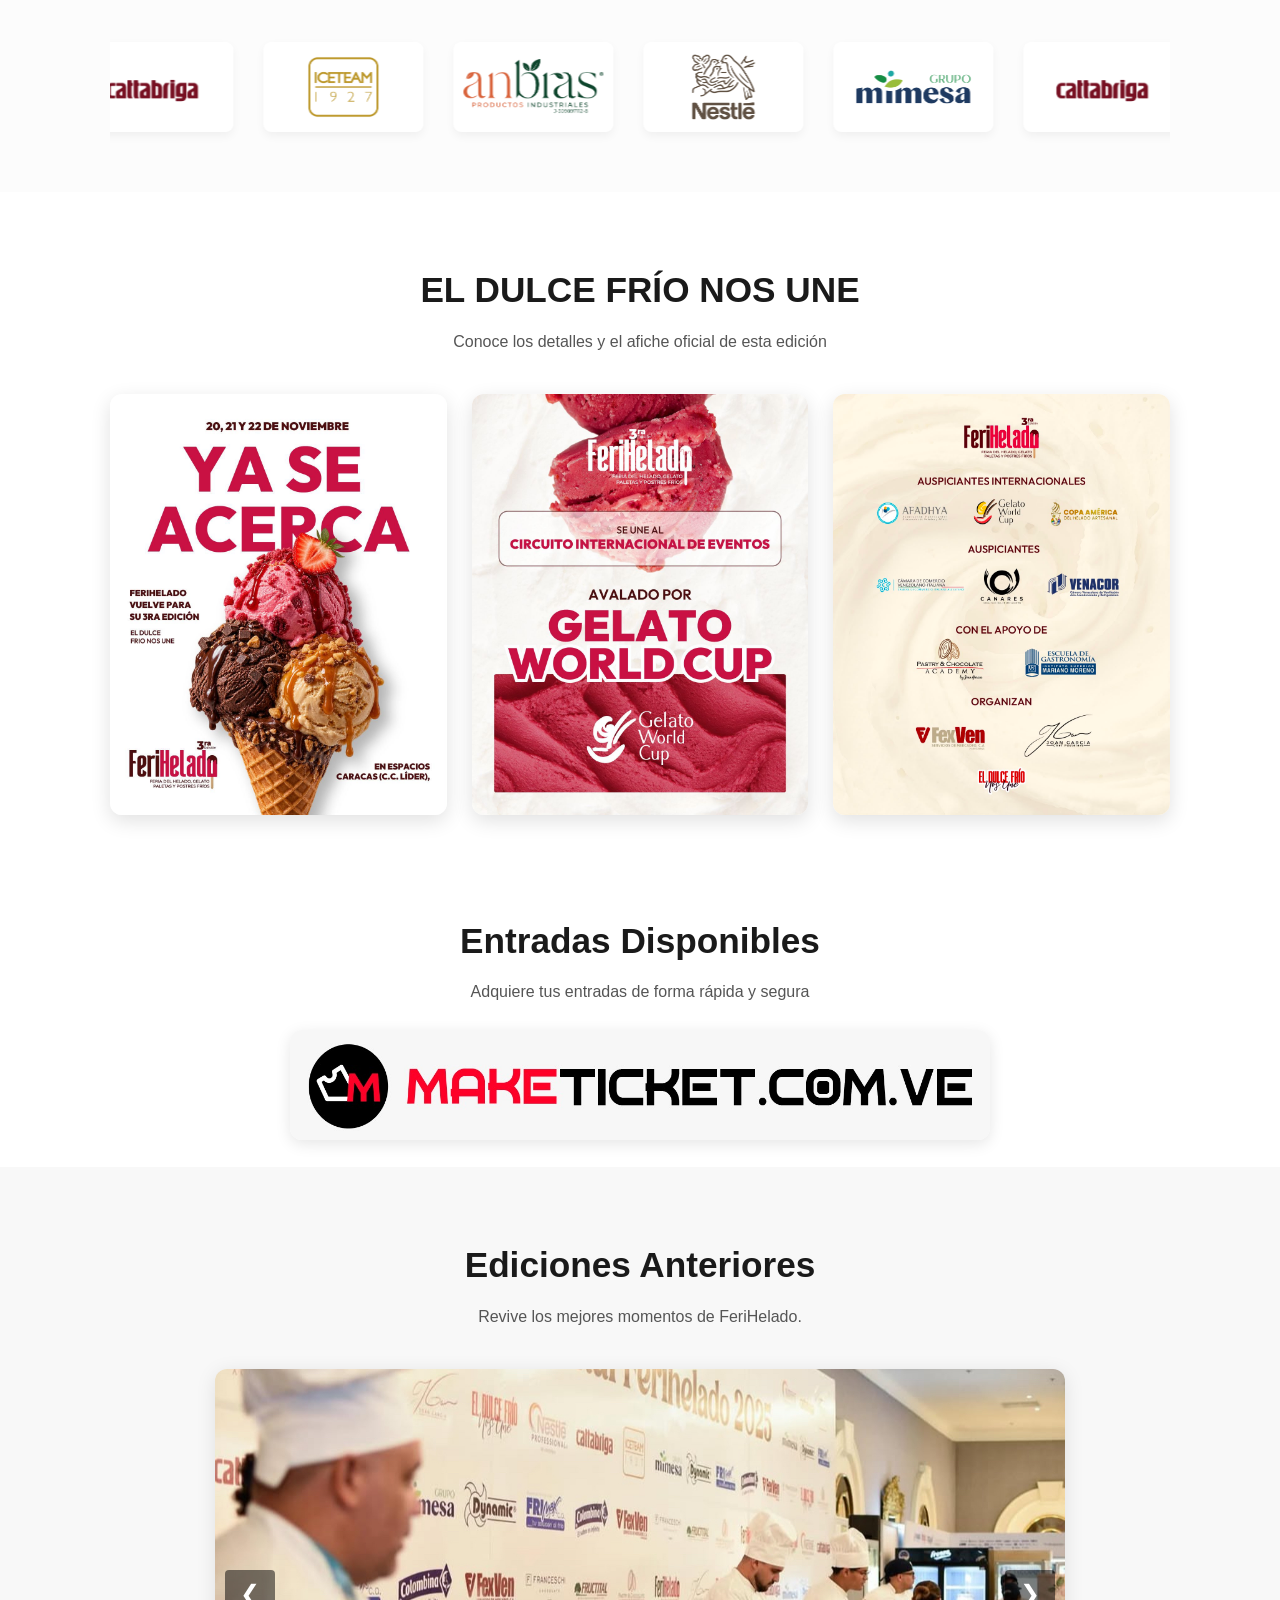
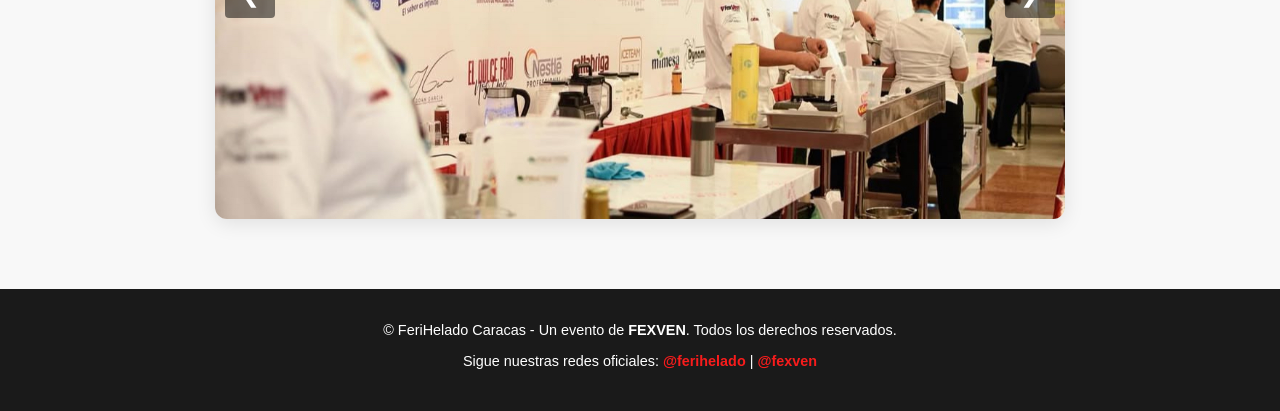
==== commit 1bab2202: "maketicket" ====
--- a/index.html
+++ b/index.html
@@ -6,15 +6,16 @@
   <title>FeriHelado | La Feria de la Industria Heladera en Venezuela</title>
   <meta name="description" content="FeriHelado por FEXVEN: El evento especializado en helado, gelato, paletas y postres fríos en Caracas.">
   <link rel="stylesheet" href="styles.css?v=3">
-  <!-- Favicon tradicional para la pestaña del navegador y Google -->
-  <link rel="icon" type="image/png" href="img/favicon.png">
+  
+  <!-- Favicon estándar para Google, Bing/Edge y dispositivos -->
+  <link rel="shortcut icon" href="img/favicon.png" type="image/png">
+  <link rel="icon" type="image/png" sizes="32x32" href="img/favicon.png">
+  <link rel="icon" type="image/png" sizes="16x16" href="img/favicon.png">
+  <link rel="apple-touch-icon" href="img/favicon.png">
+  
   <link rel="canonical" href="https://ferihelado.com/">
-
-  <!-- Icono para dispositivos Apple / accesos directos -->
-<link rel="apple-touch-icon" href="img/favicon.png">
 </head>
 <body>
-
 
   <!-- Encabezado y Navegación -->
   <header class="header">
@@ -31,15 +32,11 @@
     </div>
   </header>
 
-
-    <section class="top-banner-container">
+  <section class="top-banner-container">
     <div class="container">
       <img src="img/banner.jpeg" alt="Banner Oficial FeriHelado 2026" class="top-banner-img">
     </div>
   </section>
-
-
-
 
   <!-- Sección Principal / Hero -->
   <section id="inicio" class="hero">
@@ -54,49 +51,25 @@
     </div>
   </section>
 
-
- <section class="section sponsors-section">
+  <section class="section sponsors-section">
     <div class="container">
-
       <div class="sponsors-container">
         <div class="sponsors-track">
-          <!-- Logo 1 (Corregido) -->
-          <div class="sponsor-logo">
-            <img src="img/ausp1 (2).png" alt="Patrocinante 1">
-          </div>
-          <!-- Logo 2 -->
-          <div class="sponsor-logo">
-            <img src="img/ausp2 (2).png" alt="Patrocinante 2">
-          </div>
-          <!-- Logo 3 -->
-          <div class="sponsor-logo">
-            <img src="img/ausp3 (2).png" alt="Patrocinante 3">
-          </div>
-          <!-- Logo 4 -->
-          <div class="sponsor-logo">
-            <img src="img/ausp4.png" alt="Patrocinante 4">
-          </div>
-          <div class="sponsor-logo">
-            <img src="img/ausp5 (2).png" alt="Patrocinante 5">
-          </div>
-          <div class="sponsor-logo">
-            <img src="img/ausp6.png" alt="Patrocinante 6">
-          </div>
-          <div class="sponsor-logo">
-            <img src="img/ausp7.png" alt="Patrocinante 7">
-          </div>
-          <div class="sponsor-logo">
-            <img src="img/ausp8.png" alt="Patrocinante 8">
-          </div>
+          <div class="sponsor-logo"><img src="img/ausp1 (2).png" alt="Patrocinante 1"></div>
+          <div class="sponsor-logo"><img src="img/ausp2 (2).png" alt="Patrocinante 2"></div>
+          <div class="sponsor-logo"><img src="img/ausp3 (2).png" alt="Patrocinante 3"></div>
+          <div class="sponsor-logo"><img src="img/ausp4.png" alt="Patrocinante 4"></div>
+          <div class="sponsor-logo"><img src="img/ausp5 (2).png" alt="Patrocinante 5"></div>
+          <div class="sponsor-logo"><img src="img/ausp6.png" alt="Patrocinante 6"></div>
+          <div class="sponsor-logo"><img src="img/ausp7.png" alt="Patrocinante 7"></div>
+          <div class="sponsor-logo"><img src="img/ausp8.png" alt="Patrocinante 8"></div>
         </div>
       </div>
     </div>
   </section>
 
-  
-
   <!-- Resumen de Bienvenida -->
- <section class="section">
+  <section class="section">
     <div class="container">
       <h2 class="section-title">Bienvenido a FeriHelado</h2>
       
@@ -117,9 +90,6 @@
     </div>
   </section>
 
-
-
-
   <!-- Sección de Patrocinantes / Sponsors -->
   <section class="section sponsors-section">
     <div class="container">
@@ -128,61 +98,49 @@
       
       <div class="sponsors-container">
         <div class="sponsors-track">
-          <!-- Logo 1 -->
-          <div class="sponsor-logo">
-            <img src="img/patro1.png" alt="Patrocinante 1">
-          </div>
-          <!-- Logo 2 -->
-          <div class="sponsor-logo">
-            <img src="img/patro2 (1).png" alt="Patrocinante 2">
-          </div>
-          <!-- Logo 3 -->
-          <div class="sponsor-logo">
-            <img src="img/patro3.png" alt="Patrocinante 3">
-          </div>
-          <!-- Logo 4 -->
-          <div class="sponsor-logo">
-            <img src="img/nestle.jpg" alt="Patrocinante 4">
-          </div>
-
-          <div class="sponsor-logo">
-            <img src="img/mimesa.png" alt="Patrocinante 4">
-          </div>
-          <!-- Duplicamos los logos para efecto de desplazamiento infinito continuo -->
-          <div class="sponsor-logo">
-            <img src="img/patro1.png" alt="Patrocinante 1">
-          </div>
-          <div class="sponsor-logo">
-            <img src="img/patro2 (1).png" alt="Patrocinante 2">
-          </div>
+          <div class="sponsor-logo"><img src="img/patro1.png" alt="Patrocinante 1"></div>
+          <div class="sponsor-logo"><img src="img/patro2 (1).png" alt="Patrocinante 2"></div>
+          <div class="sponsor-logo"><img src="img/patro3.png" alt="Patrocinante 3"></div>
+          <div class="sponsor-logo"><img src="img/nestle.jpg" alt="Patrocinante 4"></div>
+          <div class="sponsor-logo"><img src="img/mimesa.png" alt="Patrocinante 5"></div>
+          <div class="sponsor-logo"><img src="img/patro1.png" alt="Patrocinante 1"></div>
+          <div class="sponsor-logo"><img src="img/patro2 (1).png" alt="Patrocinante 2"></div>
         </div>
       </div>
     </div>
   </section>
 
-
-
- <!-- Sección de Flyer e Información Oficial -->
-<section class="section flyer-section">
-  <div class="container">
-    <h2 class="section-title">EL DULCE FRIO NOS UNE</h2>
-    <p class="section-subtitle">Conoce los detalles y el afiche oficial de esta edición</p>
-    
-    <div class="flyer-grid">
-      <div class="flyer-item">
-        <img src="img/foto4.jpeg" alt="Flyer Oficial FeriHelado Caracas 1" class="flyer-img">
-      </div>
-      <div class="flyer-item">
-        <img src="img/foto5.jpeg" alt="Flyer Oficial FeriHelado Caracas 2" class="flyer-img">
-      </div>
-      <div class="flyer-item">
-        <img src="img/foto6.jpeg" alt="Flyer Oficial FeriHelado Caracas 3" class="flyer-img">
-        
+  <!-- Sección de Flyer e Información Oficial -->
+  <section class="section flyer-section">
+    <div class="container">
+      <h2 class="section-title">EL DULCE FRÍO NOS UNE</h2>
+      <p class="section-subtitle">Conoce los detalles y el afiche oficial de esta edición</p>
+      
+      <div class="flyer-grid">
+        <div class="flyer-item">
+          <img src="img/foto4.jpeg" alt="Flyer Oficial FeriHelado Caracas 1" class="flyer-img">
+        </div>
+        <div class="flyer-item">
+          <img src="img/foto5.jpeg" alt="Flyer Oficial FeriHelado Caracas 2" class="flyer-img">
+        </div>
+        <div class="flyer-item">
+          <img src="img/foto6.jpeg" alt="Flyer Oficial FeriHelado Caracas 3" class="flyer-img">
+        </div>
       </div>
     </div>
-  </div>
-</section>
+  </section>
 
+  <!-- SECCIÓN NUEVA: BANNER DE ENTRADAS MAKETICKET -->
+  <section class="section ticket-banner-section" style="padding: 20px 0; text-align: center;">
+    <div class="container">
+      <h2 class="section-title" style="margin-bottom: 10px;">Entradas Disponibles</h2>
+      <p class="section-subtitle" style="margin-bottom: 25px;">Adquiere tus entradas de forma rápida y segura</p>
+      
+      <a href="https://maketicket.online/evento.html?id=ferihelado-2026" target="_blank" rel="noopener noreferrer" style="display: inline-block; max-width: 700px; width: 100%;">
+        <img src="img/maketicket.jpeg" alt="Entradas Disponibles en MakeTicket.com.ve" style="width: 100%; height: auto; border-radius: 12px; box-shadow: 0 4px 15px rgba(0,0,0,0.1); transition: transform 0.3s ease;">
+      </a>
+    </div>
+  </section>
 
   <!-- Galería Deslizable / Carrusel de Ediciones Anteriores -->
   <section class="section carousel-section">
@@ -192,23 +150,20 @@
 
       <div class="carousel-container">
         <div class="carousel-track">
-          <!-- Cambia "img/foto1.jpg" por la ruta real de tus imágenes PNG o JPG -->
           <div class="carousel-slide active"><img src="img/foto1.jpeg" alt="FeriHelado Edición Anterior 1"></div>
           <div class="carousel-slide"><img src="img/foto2.jpeg" alt="FeriHelado Edición Anterior 2"></div>
           <div class="carousel-slide"><img src="img/foto3.jpeg" alt="FeriHelado Edición Anterior 3"></div>
-          <div class="carousel-slide"><img src="img/foto7.png" alt="FeriHelado Edición Anterior 3"></div>
-          <div class="carousel-slide"><img src="img/foto8.png" alt="FeriHelado Edición Anterior 3"></div>
-          <div class="carousel-slide"><img src="img/foto9.jpg" alt="FeriHelado Edición Anterior 3"></div>
-          <div class="carousel-slide"><img src="img/foto10.jpg" alt="FeriHelado Edición Anterior 3"></div>
-          <div class="carousel-slide"><img src="img/foto11.jpg" alt="FeriHelado Edición Anterior 3"></div>
-          <div class="carousel-slide"><img src="img/foto12.jpg" alt="FeriHelado Edición Anterior 3"></div>
-          <div class="carousel-slide"><img src="img/foto13.jpg" alt="FeriHelado Edición Anterior 3"></div>
-          <div class="carousel-slide"><img src="img/foto14.jpg" alt="FeriHelado Edición Anterior 3"></div>
-          <div class="carousel-slide"><img src="img/foto15.jpg" alt="FeriHelado Edición Anterior 3"></div>
-          <div class="carousel-slide"><img src="img/foto16.jpg" alt="FeriHelado Edición Anterior 3"></div>
-          <div class="carousel-slide"><img src="img/foto17.jpg" alt="FeriHelado Edición Anterior 3"></div>
-          
-          
+          <div class="carousel-slide"><img src="img/foto7.png" alt="FeriHelado Edición Anterior 4"></div>
+          <div class="carousel-slide"><img src="img/foto8.png" alt="FeriHelado Edición Anterior 5"></div>
+          <div class="carousel-slide"><img src="img/foto9.jpg" alt="FeriHelado Edición Anterior 6"></div>
+          <div class="carousel-slide"><img src="img/foto10.jpg" alt="FeriHelado Edición Anterior 7"></div>
+          <div class="carousel-slide"><img src="img/foto11.jpg" alt="FeriHelado Edición Anterior 8"></div>
+          <div class="carousel-slide"><img src="img/foto12.jpg" alt="FeriHelado Edición Anterior 9"></div>
+          <div class="carousel-slide"><img src="img/foto13.jpg" alt="FeriHelado Edición Anterior 10"></div>
+          <div class="carousel-slide"><img src="img/foto14.jpg" alt="FeriHelado Edición Anterior 11"></div>
+          <div class="carousel-slide"><img src="img/foto15.jpg" alt="FeriHelado Edición Anterior 12"></div>
+          <div class="carousel-slide"><img src="img/foto16.jpg" alt="FeriHelado Edición Anterior 13"></div>
+          <div class="carousel-slide"><img src="img/foto17.jpg" alt="FeriHelado Edición Anterior 14"></div>
         </div>
 
         <button class="carousel-btn prev-btn" aria-label="Anterior">&#10094;</button>
@@ -218,7 +173,7 @@
   </section>
 
   <!-- Pie de Página (Sección de Contacto) -->
-    <footer class="footer">
+  <footer class="footer">
     <div class="container footer-content">
       <p>&copy; FeriHelado Caracas - Un evento de <strong>FEXVEN</strong>. Todos los derechos reservados.</p>
       <p>Sigue nuestras redes oficiales: <a href="https://instagram.com/ferihelado" target="_blank">@ferihelado</a> | <a href="https://instagram.com/fexven" target="_blank">@fexven</a></p>
--- a/styles.css
+++ b/styles.css
@@ -975,4 +975,59 @@
   .top-banner-container {
     padding: 10px 15px 0 15px;
   }
+}
+
+/* --- MODAL PARA AMPLIAR IMÁGENES --- */
+.image-modal {
+  display: none;
+  position: fixed;
+  z-index: 9999;
+  padding-top: 60px;
+  left: 0;
+  top: 0;
+  width: 100%;
+  height: 100%;
+  background-color: rgba(0, 0, 0, 0.85);
+  backdrop-filter: blur(5px);
+}
+
+.modal-content {
+  margin: auto;
+  display: block;
+  max-width: 90%;
+  max-height: 80vh;
+  border-radius: 8px;
+  object-fit: contain;
+  animation: zoomIn 0.25s ease-out;
+}
+
+.close-modal {
+  position: absolute;
+  top: 20px;
+  right: 35px;
+  color: #ffffff;
+  font-size: 40px;
+  font-weight: bold;
+  cursor: pointer;
+  z-index: 10000;
+}
+
+.close-modal:hover {
+  color: #ff4d4d;
+}
+
+@keyframes zoomIn {
+  from { transform: scale(0.8); opacity: 0; }
+  to { transform: scale(1); opacity: 1; }
+}
+
+/* Efecto hover solo en las imágenes estáticas */
+.img-expandible {
+  cursor: pointer;
+  transition: transform 0.2s ease, opacity 0.2s ease;
+}
+
+.img-expandible:hover {
+  opacity: 0.9;
+  transform: scale(1.02);
 }
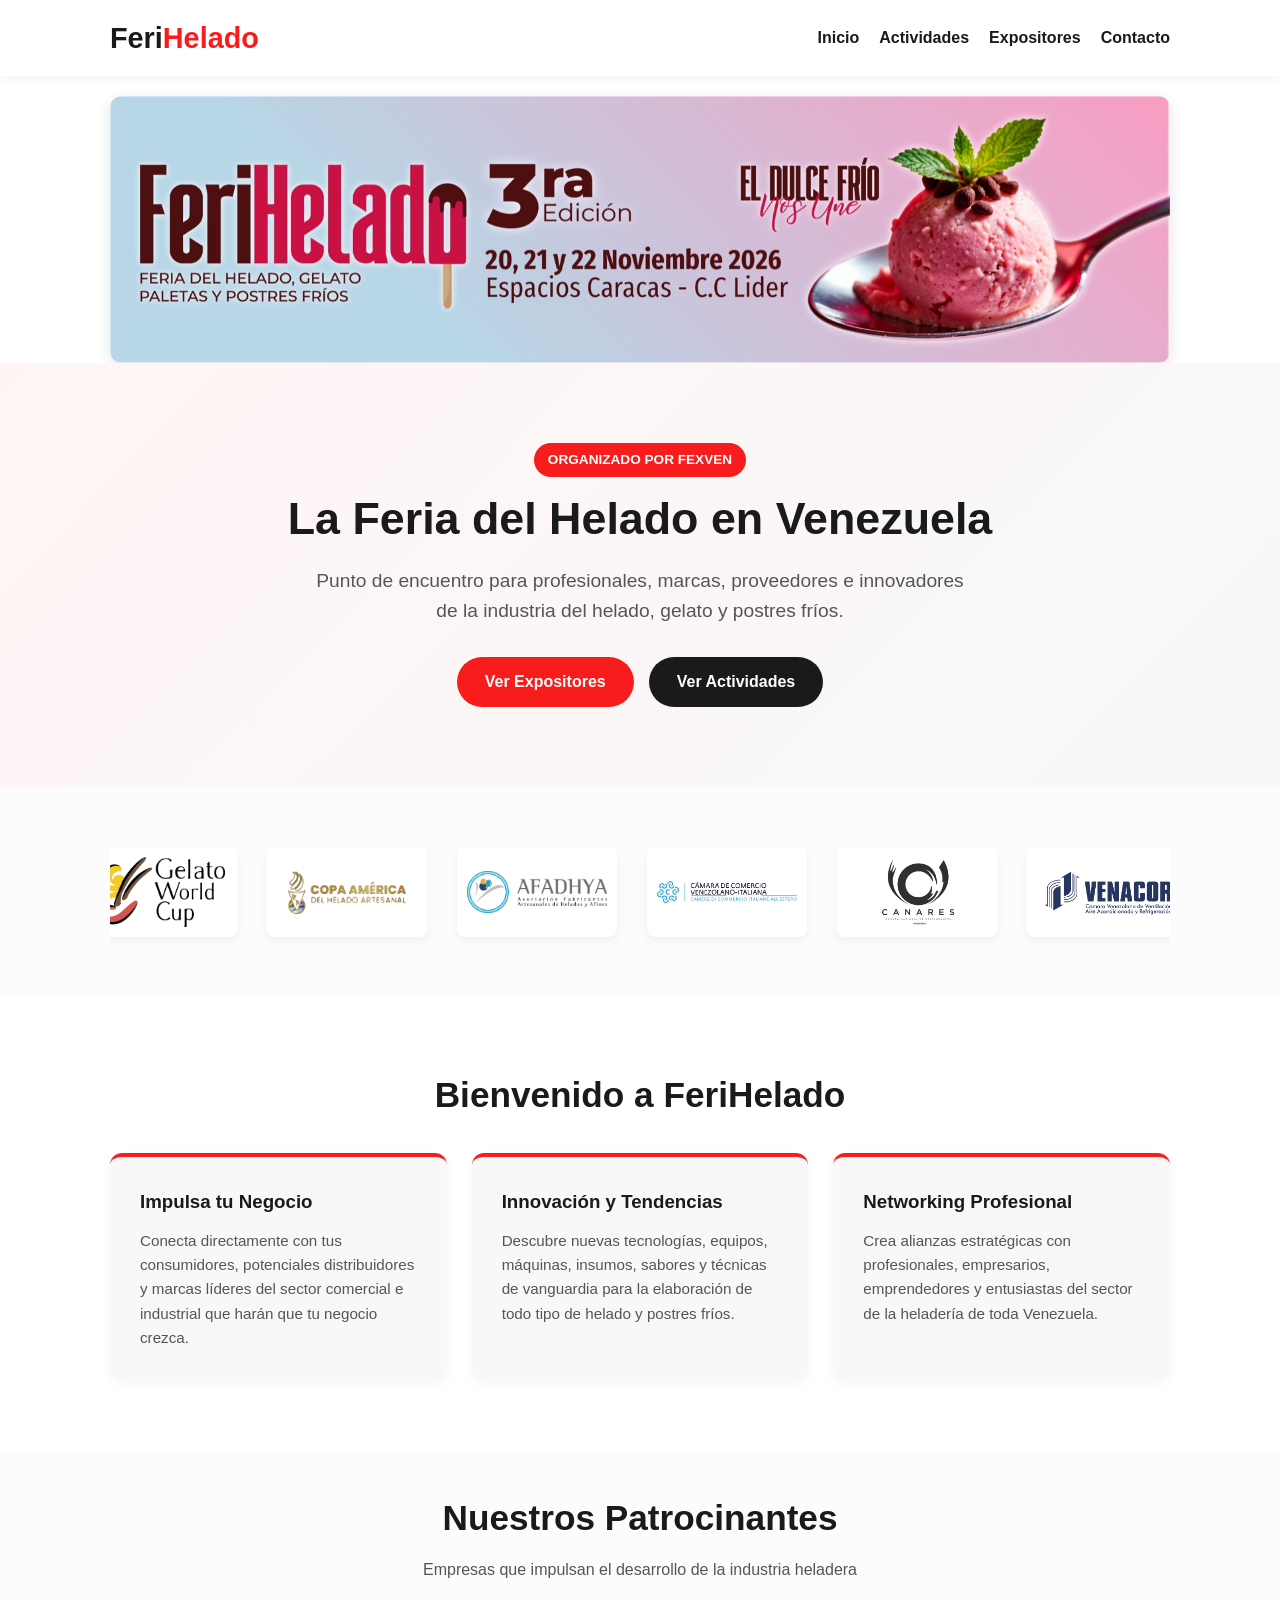
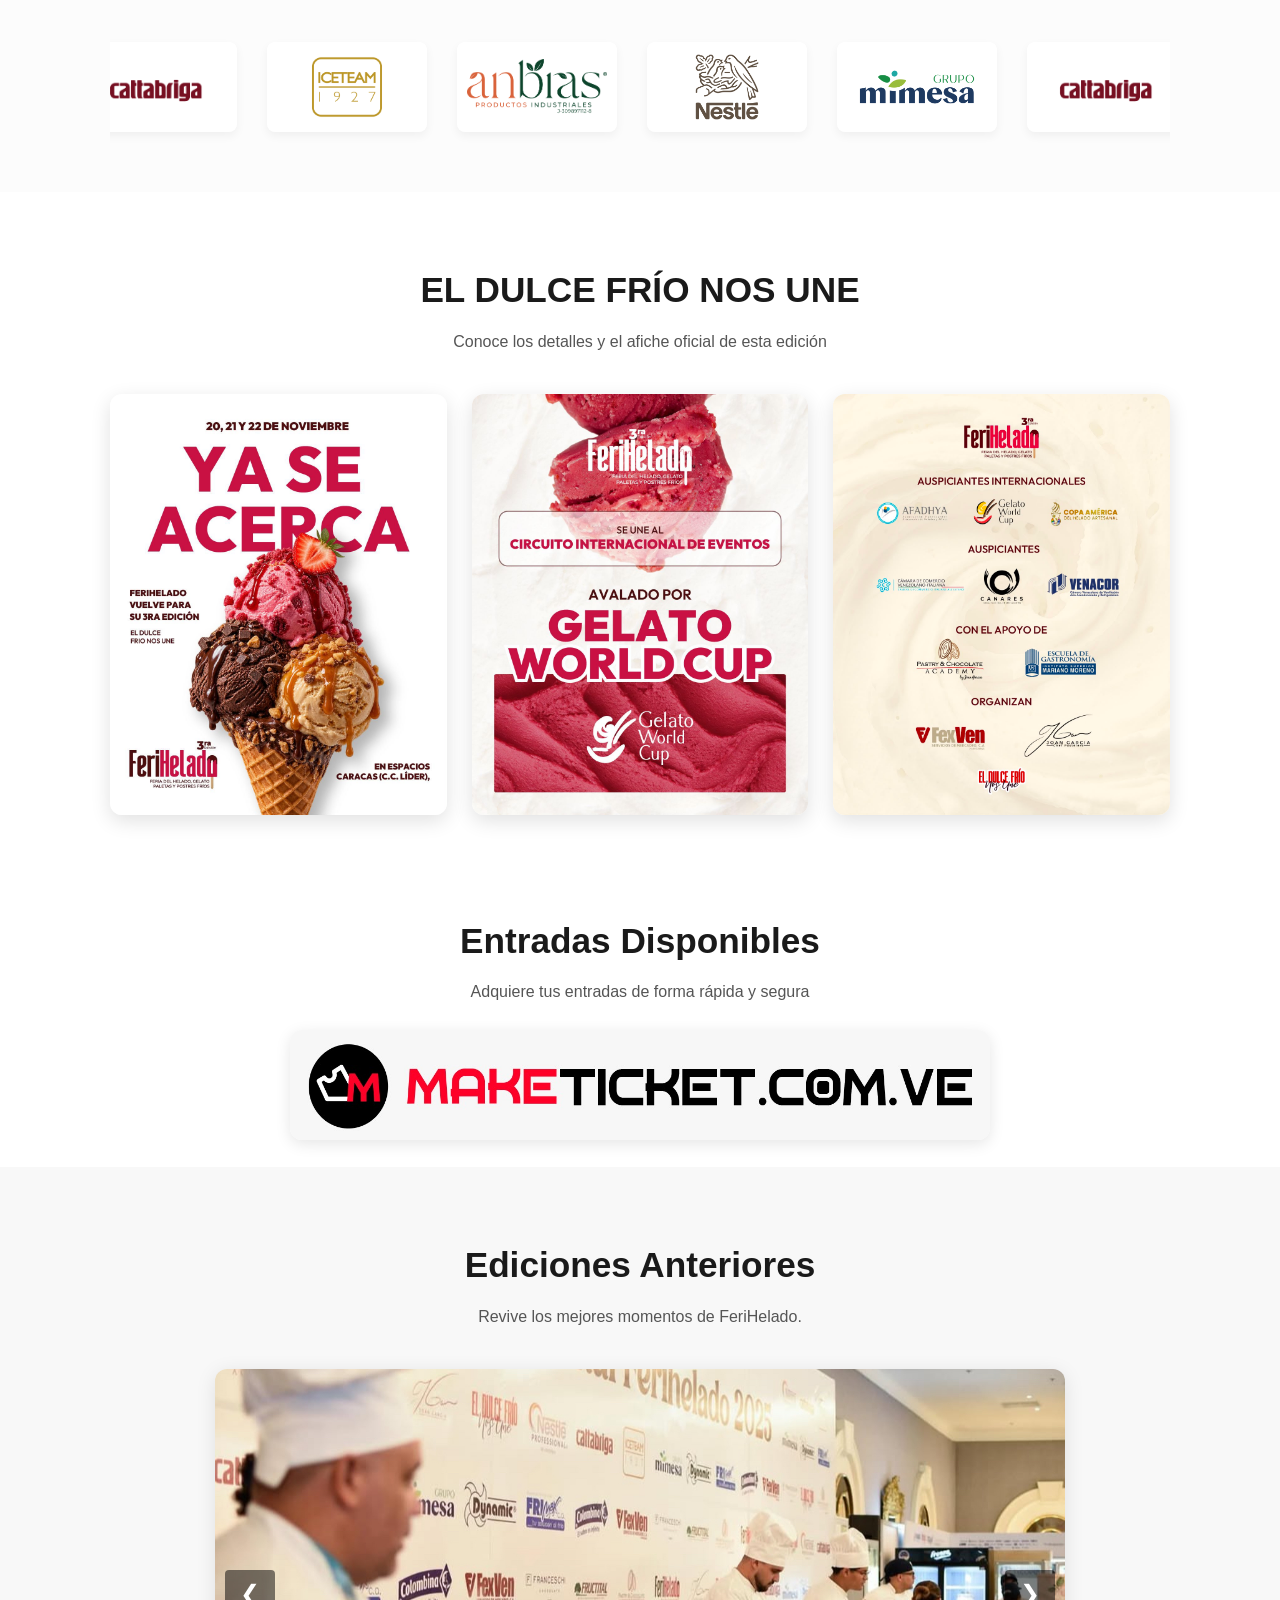
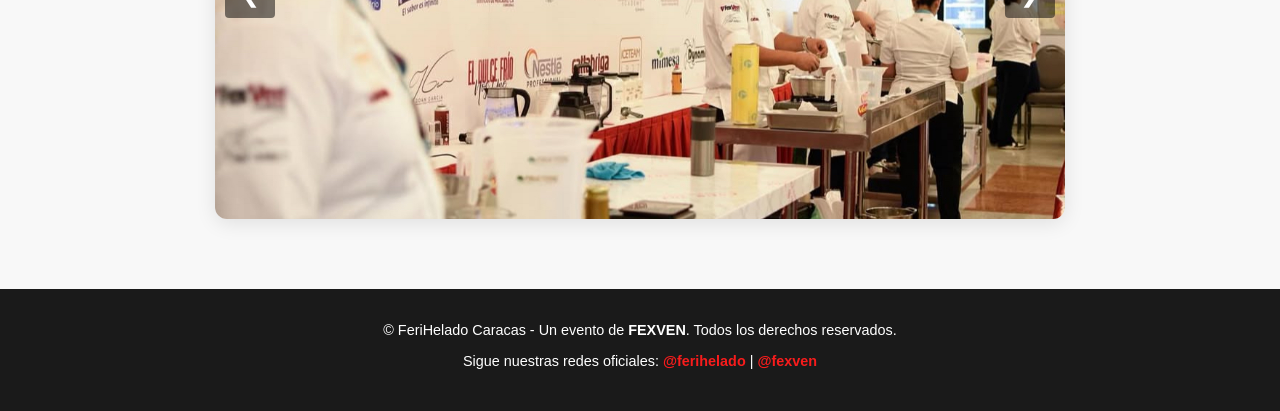
==== commit 3ccc9c5c: "arreglos patro" ====
--- a/index.html
+++ b/index.html
@@ -104,6 +104,7 @@
           <div class="sponsor-logo"><img src="img/nestle.jpg" alt="Patrocinante 4"></div>
           <div class="sponsor-logo"><img src="img/mimesa.png" alt="Patrocinante 5"></div>
           <div class="sponsor-logo"><img src="img/patro1.png" alt="Patrocinante 1"></div>
+          <div class="sponsor-logo"><img src="img/franceeschi.jpeg" alt="Patrocinante 1"></div>
           <div class="sponsor-logo"><img src="img/patro2 (1).png" alt="Patrocinante 2"></div>
         </div>
       </div>
